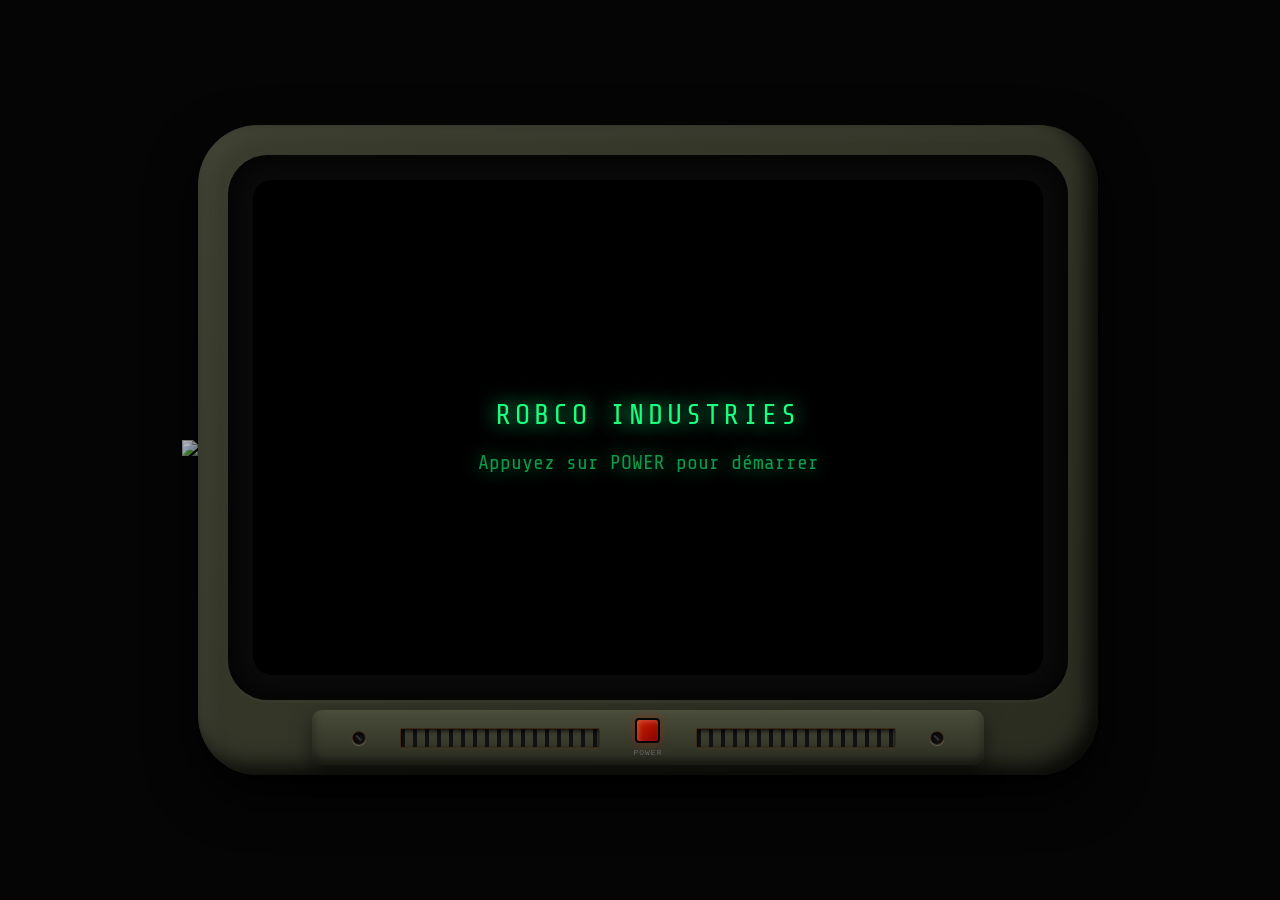
==== fallout.html @ 0a40dd3b "create new folder for split fallout.html" ====
<!DOCTYPE html>
<html lang="fr">

<head>
  <meta charset="UTF-8" />
  <meta name="viewport" content="width=device-width, initial-scale=1.0" />
  <title>ROBCO TERMLINK</title>
  <link href="https://fonts.googleapis.com/css2?family=Share+Tech+Mono&display=swap" rel="stylesheet" />
  <style>
    /* ── VARIABLES ── */
    :root {
      --fg: 26, 255, 128;
      --fg-rgb: rgb(26, 255, 128);
      --fg-rgba: rgba(26, 255, 128, 0.25);
      --casing: #2a2c20;
      --casing-shadow: #14150f;
      --screen-glow: rgba(26, 255, 128, 0.15);
    }

    * {
      box-sizing: border-box;
      margin: 0;
      padding: 0;
    }

    body {
      background: #050505;
      display: flex;
      justify-content: center;
      align-items: center;
      height: 100vh;
      overflow: hidden;
      font-family: 'Share Tech Mono', monospace;
    }

    /* ── ÉCRAN DE DÉMARRAGE ── */
    #start-screen {
      position: absolute;
      inset: 0;
      background: #000;
      display: flex;
      flex-direction: column;
      justify-content: center;
      align-items: center;
      z-index: 150;
      text-align: center;
    }

    .start-title {
      font-size: 28px;
      letter-spacing: 4px;
      color: rgb(26, 255, 128);
      text-shadow: 0 0 20px rgb(26, 255, 128);
    }

    .start-sub {
      margin-top: 20px;
      font-size: 20px;
      opacity: 0.6;
      color: rgb(26, 255, 128);
      text-shadow: 0 0 20px rgb(26, 255, 128);
    }

    /* ── BOÎTIER ── */
    .monitor-casing {
      background: linear-gradient(135deg, #3a3d2d, var(--casing));
      width: 900px;
      height: 650px;
      border-radius: 60px;
      box-shadow:
        inset -10px -10px 20px rgba(0, 0, 0, 0.8),
        inset 10px 10px 20px rgba(255, 255, 255, 0.05),
        0 20px 50px rgba(0, 0, 0, 0.9);
      display: flex;
      flex-direction: column;
      align-items: center;
      padding: 30px 30px 10px;
      position: relative;
    }

    .screen-bezel {
      background: #0a0a0a;
      width: 100%;
      flex-grow: 1;
      border-radius: 40px;
      box-shadow: inset 0 0 30px #000, 0 3px 0 rgba(255, 255, 255, 0.02);
      padding: 25px;
      position: relative;
    }

    .crt-screen {
      background: #000;
      width: 100%;
      height: 100%;
      border-radius: 20px;
      position: relative;
      overflow: hidden;
      box-shadow: inset 0 0 60px rgba(0, 0, 0, 1), 0 0 20px var(--screen-glow);
    }

    .glare {
      position: absolute;
      top: -10%;
      right: -10%;
      width: 60%;
      height: 120%;
      background: radial-gradient(ellipse at center, rgba(200, 255, 200, 0.08) 0%, transparent 70%);
      transform: rotate(15deg);
      pointer-events: none;
      filter: blur(15px);
      z-index: 50;
    }

    .scanlines {
      position: absolute;
      top: 0;
      left: 0;
      width: 100%;
      height: 100%;
      background: repeating-linear-gradient(0deg,
          rgba(0, 0, 0, 0.15), rgba(0, 0, 0, 0.15) 2px,
          transparent 2px, transparent 4px);
      pointer-events: none;
      z-index: 10;
    }

    .vignette {
      position: absolute;
      top: 0;
      left: 0;
      width: 100%;
      height: 100%;
      background: radial-gradient(circle, transparent 40%, rgba(0, 0, 0, 0.8) 100%);
      pointer-events: none;
      z-index: 5;
    }

    /* Animation CRT scanline scroll */
    @keyframes crtScroll {
      0% {
        background-position: 0 0;
      }

      100% {
        background-position: 0 10000%;
      }
    }

    .bg-terminal {
      position: relative;
      box-shadow: inset 0 0 2rem;
      background-image: linear-gradient(0deg, #0000 10%, #fff1 90%, #0000 100%);
      animation: crtScroll 100s linear infinite;
      background-size: 100% 80%;
    }

    .bg-terminal::before {
      content: '';
      position: absolute;
      top: 0;
      left: 0;
      width: 100%;
      height: 100%;
      pointer-events: none;
      user-select: none;
      background: repeating-linear-gradient(0deg,
          rgba(0, 0, 0, 0.15), rgba(0, 0, 0, 0.15) 1px,
          transparent 1px, transparent 2px);
    }

    /* ── INNER UI ── */
    .terminal-inner-ui {
      font-family: 'Share Tech Mono', monospace;
      color: var(--fg-rgb);
      width: 100%;
      height: 100%;
      padding: 20px;
      text-shadow: 0 0 4px var(--fg-rgb), 0 0 10px rgba(26, 255, 128, 0.5);
      font-size: 14px;
      line-height: 1.3;
      letter-spacing: 1px;
      display: flex;
      flex-direction: column;
      gap: 6px;
      position: relative;
      z-index: 20;
    }

    /* ── HEADER ── */
    #header-title {
      font-size: 13px;
      letter-spacing: 2px;
      opacity: 0.9;
      border-bottom: 1px solid rgba(26, 255, 128, 0.3);
      padding-bottom: 6px;
      margin-bottom: 4px;
    }

    #hacker-line {
      font-size: 13px;
      min-height: 18px;
      color: rgba(26, 255, 128, 0.7);
    }

    .cursor {
      display: inline-block;
      width: 8px;
      height: 14px;
      background: var(--fg-rgb);
      animation: blink 1s step-end infinite;
      vertical-align: middle;
      margin-left: 2px;
      box-shadow: 0 0 6px var(--fg-rgb);
    }

    @keyframes blink {

      0%,
      100% {
        opacity: 1;
      }

      50% {
        opacity: 0;
      }
    }

    /* ── SCREEN CONTENT ── */
    #screen {
      flex: 1;
      overflow: hidden;
      position: relative;
    }

    /* ── FILE LIST (arborescence sobre) ── */
    #file-list {
      list-style: none;
      display: flex;
      flex-direction: column;
      gap: 0;
    }

    #file-list li {
      padding: 2px 4px;
      cursor: pointer;
      font-size: 14px;
      transition: background 0.05s, color 0.05s;
      white-space: pre;
      user-select: none;
      border-left: 2px solid transparent;
    }

    #file-list li:hover {
      background: rgba(26, 255, 128, 0.12);
      border-left-color: var(--fg-rgb);
    }

    #file-list li.selected {
      background: rgba(26, 255, 128, 0.2);
      border-left-color: var(--fg-rgb);
      box-shadow: 0 0 8px rgba(26, 255, 128, 0.15);
    }

    #file-list li.corrupted {
      color: rgba(26, 255, 128, 0.6);
      text-decoration: underline wavy rgba(26, 255, 128, 0.4);
    }

    #file-list li.back {
      opacity: 0.6;
      margin-top: 4px;
      border-top: 1px solid rgba(26, 255, 128, 0.15);
      padding-top: 6px;
    }

    /* ── BREADCRUMB ── */
    #breadcrumb {
      font-size: 11px;
      color: rgba(26, 255, 128, 0.5);
      letter-spacing: 1px;
      margin-bottom: 4px;
      min-height: 14px;
    }

    /* ── STATUS BAR ── */
    #statusbar {
      display: flex;
      justify-content: space-between;
      font-size: 11px;
      color: rgba(26, 255, 128, 0.7);
      padding: 4px 0 0;
      border-top: 1px solid rgba(26, 255, 128, 0.2);
      margin-top: 4px;
      flex-shrink: 0;
    }

    /* ── EDITOR ── */
    #editor-view {
      display: flex;
      flex-direction: column;
      height: 100%;
      gap: 6px;
    }

    #editor-filename {
      font-size: 12px;
      color: rgba(26, 255, 128, 0.8);
      letter-spacing: 1px;
    }

    #code-editor {
      flex: 1;
      background: rgba(26, 255, 128, 0.03);
      border: 1px solid rgba(26, 255, 128, 0.3);
      color: var(--fg-rgb);
      font-family: 'Share Tech Mono', monospace;
      font-size: 13px;
      padding: 10px;
      resize: none;
      outline: none;
      line-height: 1.5;
      letter-spacing: 0.5px;
      text-shadow: 0 0 4px rgba(26, 255, 128, 0.3);
    }

    #code-editor:focus {
      border-color: rgba(26, 255, 128, 0.6);
      box-shadow: 0 0 10px rgba(26, 255, 128, 0.1);
    }

    #editor-controls {
      display: flex;
      gap: 10px;
      align-items: center;
      flex-shrink: 0;
    }

    .term-btn {
      background: transparent;
      border: 1px solid rgba(26, 255, 128, 0.4);
      color: var(--fg-rgb);
      font-family: 'Share Tech Mono', monospace;
      font-size: 12px;
      padding: 4px 10px;
      cursor: pointer;
      text-shadow: 0 0 6px var(--fg-rgb);
      transition: all 0.1s;
      letter-spacing: 1px;
    }

    .term-btn:hover {
      background: rgba(26, 255, 128, 0.15);
      box-shadow: 0 0 10px rgba(26, 255, 128, 0.2);
    }

    .term-btn:disabled {
      opacity: 0.3;
      cursor: default;
    }

    #exec-status {
      font-size: 12px;
      margin-left: 6px;
    }

    #exec-status.ok {
      color: var(--fg-rgb);
      text-shadow: 0 0 8px var(--fg-rgb);
    }

    #exec-status.err {
      color: #ff4444;
      text-shadow: 0 0 8px #ff4444;
    }

    /* ── BOTTOM PANEL ── */
    .bottom-panel {
      width: 80%;
      height: 55px;
      background: linear-gradient(to bottom, #4a4d3a, #2a2c20);
      margin-top: 10px;
      border-radius: 10px;
      display: flex;
      justify-content: space-between;
      align-items: center;
      padding: 0 40px;
      box-shadow:
        inset 0 2px 5px rgba(255, 255, 255, 0.05),
        inset 0 -5px 10px rgba(0, 0, 0, 0.5),
        0 10px 20px rgba(0, 0, 0, 0.5);
      flex-shrink: 0;
    }

    .screw {
      width: 14px;
      height: 14px;
      background: #111;
      border-radius: 50%;
      border: 1px solid #3d2a15;
      box-shadow: inset 2px 2px 4px rgba(0, 0, 0, 0.8), 0 1px 1px rgba(255, 255, 255, 0.2);
      position: relative;
    }

    .screw::after {
      content: '';
      position: absolute;
      top: 50%;
      left: 20%;
      width: 60%;
      height: 2px;
      background: #333;
      transform: translateY(-50%) rotate(45deg);
    }

    .vents {
      width: 200px;
      height: 20px;
      background: repeating-linear-gradient(90deg, #111, #111 4px, transparent 4px, transparent 12px);
      border: 1px solid #3d2a15;
      box-shadow: inset 0 2px 4px rgba(0, 0, 0, 0.8);
      border-radius: 2px;
    }

    .power-button-container {
      display: flex;
      flex-direction: column;
      align-items: center;
      gap: 5px;
    }

    .power-button {
      width: 25px;
      height: 25px;
      background: linear-gradient(135deg, #cc2200, #880000);
      border-radius: 4px;
      border: 2px solid #080808;
      box-shadow: 0 0 10px rgba(200, 30, 0, 0.4), inset 2px 2px 5px rgba(255, 255, 255, 0.2);
      cursor: pointer;
      outline: none;
      transition: all 0.1s;
    }

    .power-button:active {
      transform: translateY(2px);
    }

    .power-text {
      font-size: 8px;
      color: #666;
      letter-spacing: 1px;
      text-transform: uppercase;
      font-family: 'Courier New', monospace;
    }

    /* ── ANIMATIONS DE FIN ── */
    @keyframes glitch {
      0% {
        transform: translate(0);
        filter: none;
      }

      10% {
        transform: translate(-3px, 1px);
        filter: hue-rotate(90deg);
      }

      20% {
        transform: translate(3px, -1px);
      }

      30% {
        transform: translate(-2px, 2px);
        filter: hue-rotate(180deg) brightness(2);
      }

      40% {
        transform: translate(2px, -2px);
      }

      50% {
        transform: translate(-4px, 0);
        filter: hue-rotate(270deg);
      }

      60% {
        transform: translate(4px, 0);
      }

      70% {
        transform: translate(0, 3px);
        filter: brightness(3);
      }

      80% {
        transform: translate(-2px, -3px);
      }

      90% {
        transform: translate(2px, 2px);
        filter: hue-rotate(180deg);
      }

      100% {
        transform: translate(0);
        filter: none;
      }
    }

    @keyframes fadeOut {
      to {
        opacity: 0;
      }
    }

    @keyframes fadeIn {
      from {
        opacity: 0;
      }

      to {
        opacity: 1;
      }
    }

    @keyframes deleteLine {
      0% {
        opacity: 1;
      }

      30% {
        background: rgba(255, 0, 0, 0.3);
      }

      100% {
        opacity: 0;
        text-decoration: line-through;
        color: #ff2200;
      }
    }

    @keyframes scanFlash {

      0%,
      100% {
        opacity: 0;
      }

      50% {
        opacity: 1;
      }
    }

    @keyframes rebootBlink {

      0%,
      100% {
        opacity: 1;
      }

      50% {
        opacity: 0;
      }
    }

    .deleting {
      animation: deleteLine 0.4s forwards;
    }

    .glitching {
      animation: glitch 0.15s infinite;
    }

    #overlay-msg {
      position: absolute;
      top: 0;
      left: 0;
      right: 0;
      bottom: 0;
      display: flex;
      flex-direction: column;
      justify-content: center;
      align-items: center;
      z-index: 100;
      background: rgba(0, 0, 0, 0.85);
      text-align: center;
      padding: 20px;
      animation: fadeIn 0.5s;
    }

    #overlay-msg .big-msg {
      font-size: 22px;
      letter-spacing: 3px;
      margin-bottom: 16px;
      text-shadow: 0 0 20px var(--fg-rgb), 0 0 40px var(--fg-rgb);
    }

    #overlay-msg .hacker-speech {
      font-size: 13px;
      color: rgba(26, 255, 128, 0.7);
      letter-spacing: 1px;
      line-height: 1.8;
      max-width: 500px;
    }

    .scan-line {
      position: absolute;
      left: 0;
      right: 0;
      height: 2px;
      background: rgba(26, 255, 128, 0.6);
      box-shadow: 0 0 10px var(--fg-rgb), 0 0 20px var(--fg-rgb);
      animation: scanFlash 0.08s infinite;
    }

    #reboot-screen {
      position: absolute;
      top: 0;
      left: 0;
      right: 0;
      bottom: 0;
      background: #000;
      z-index: 200;
      display: flex;
      flex-direction: column;
      justify-content: center;
      align-items: center;
      gap: 10px;
      animation: fadeIn 0.3s;
    }

    #reboot-screen .rb-line {
      font-size: 13px;
      color: rgba(26, 255, 128, 0.6);
      letter-spacing: 2px;
      animation: rebootBlink 0.8s infinite;
    }

    #reboot-screen .rb-title {
      font-size: 18px;
      letter-spacing: 4px;
      color: var(--fg-rgb);
      text-shadow: 0 0 20px var(--fg-rgb);
      animation: none;
    }
  </style>
</head>

<body>

  <div>
    <img src="background.jpg">
  </div>
  <div class="monitor-casing">
    <div class="screen-bezel">
      <div class="crt-screen bg-terminal">
        <div id="start-screen"> //start screen
          <div class="start-title">ROBCO INDUSTRIES</div>
          <div class="start-sub">Appuyez sur POWER pour démarrer</div>
        </div>
        <div class="glare"></div>
        <div class="scanlines"></div>
        <div class="vignette"></div>

        <div class="terminal-inner-ui">
          <div id="header-title">ROBCO INDUSTRIES (TM) TERMLINK PROTOCOL</div>
          <div id="hacker-line"><span class="cursor"></span></div>

          <div id="breadcrumb">/</div>

          <div id="screen"></div>

          <div id="statusbar">
            <span id="hover-name"></span>
            <span id="integrity-bar"></span>
          </div>
        </div>
      </div>
    </div>

    <div class="bottom-panel">
      <div class="screw"></div>
      <div class="vents"></div>
      <div class="power-button-container">
        <button class="power-button" id="power-btn" title="Redémarrer"></button>
        <div class="power-text">POWER</div>
      </div>
      <div class="vents"></div>
      <div class="screw"></div>
    </div>
  </div>

  <script>
    // ── AUDIO SYSTEM (INJECTÉ) ──────────────────────────────────────────
    const SP = './sounds/';
    let audioUnlocked = false;

    const keySounds = Array.from({ length: 10 }, (_, i) => new Audio(`${SP}k${i + 1}.ogg`));
    const sndEnter = new Audio(`${SP}kenter.ogg`);
    const sndBad = new Audio(`${SP}passbad.ogg`);
    const sndGood = new Audio(`${SP}passgood.ogg`);
    const sndPowerOn = new Audio(`${SP}poweron.ogg`);
    const sndPowerOff = new Audio(`${SP}poweroff.ogg`);

    const sndBackground = new Audio(`${SP}background_sound.mp3`);
    sndBackground.loop = true;
    sndBackground.volume = 0.8;

    const sndBug = new Audio(`${SP}bugEffect.mp3`);
    sndBug.volume = 0.2;
    sndBug.preload = 'auto';

    // --- NOUVEAU SON BUZZ ---
    const sndBuzz = new Audio(`${SP}buzzSound.mp3`);
    sndBuzz.preload = 'auto'; // Force la mise en cache pour un lancement immédiat
    sndBuzz.volume = 0.5; // Ajuste le volume si besoin

    function unlockAudio() {
      if (audioUnlocked) return;
      audioUnlocked = true;

      sndBackground.currentTime = 0;
      sndBackground.play().catch(() => { });
    }

    function playSound(a) { if (!audioUnlocked) return; a.cloneNode(true).play().catch(() => { }); }
    function playKey() { playSound(keySounds[Math.floor(Math.random() * keySounds.length)]); }
    function playNav() {
      if (!audioUnlocked) return;
      const s = keySounds[Math.floor(Math.random() * 3)].cloneNode(true);
      s.volume = 0.45; s.play().catch(() => { });
    }
    function playHover() {
      if (!audioUnlocked) return;
      const s = keySounds[0].cloneNode(true);
      s.volume = 0.2; s.play().catch(() => { });
    }

    // ── CONFIG ─────────────────────────────────────────────────────────────

    // EXPOSÉ POUR TA DÉMO : Ouvre la console de ton navigateur et tape :
    // GLITCH_CONFIG.triggerSwap = true;    (pour forcer l'échange de 2 fichiers au prochain clic)
    // GLITCH_CONFIG.triggerReverse = true; (pour forcer l'inversion du nom au prochain clic)
    window.GLITCH_CONFIG = {
      swapProb: 0.02,      // 2% de chance que ça arrive naturellement
      reverseProb: 0.02,   // 2% de chance que ça arrive naturellement
      triggerSwap: false,
      triggerReverse: false
    };

    const CLEAN_REPLIES = [
      "Non, pas là...",
      "Rien ici.",
      "Fichier propre.",
      "Fausse piste.",
      "Trop évident.",
      "Nan. Cherche encore.",
      "Haha. Non.",
      "Propre. Trop propre.",
      "Niet. Continue.",
      "Noms bizarres uniquement.",
      "Perte de temps.",
      "Je te regarde...",
      "Vide.",
      "Erreur 404 talent.",
      "Essaye encore, débutant.",
      "Même pas drôle.",
      "Rien d'utile.",
      "Passe ton tour.",
      "Mauvaise pioche.",
      "0 octet d'intérêt.",
      "Circulez.",
      "Pas ce soir.",
      "T'es loin du but.",
      "C'est tout ?",
      "Fichier système sain.",
      "Rien à voir.",
      "Perdu ?",
      "Refroidissement...",
      "Toujours rien.",
      "Essaye l'autre.",
      "Coup pour rien.",
      "Pas de chance."
    ];

    const DIR_REPLIES = [
      "Intéressant... regarde là.",
      "Peut-être ici.",
      "Continue de chercher.",
      "Ce dossier... fouille-le.",
      "Chaud, chaud... Froid.",
      "Ouvre. Pour voir.",
      "C'est profond, non ?",
      "Tu t'enfonces.",
      "La suite est là.",
      "Regarde derrière toi.",
      "Vide. Ou pas.",
      "Curieux, n'est-ce pas ?",
      "Encore un étage.",
      "Tu brûles.",
      "Fouille encore.",
      "Rien... pour l'instant.",
      "C'est un labyrinthe.",
      "Perdu dans les dossiers ?",
      "Regarde plus bas.",
      "C'est par ici.",
      "Tu touches au but.",
      "C'est sombre là-dedans.",
      "Mauvais chemin.",
      "Fais demi-tour.",
      "Tout au fond.",
      "Cache-cache.",
      "Tu as peur ?",
      "Rien de spécial.",
      "Cherche le détail.",
      "Encore un effort.",
      "C'est verrouillé ?",
      "Pas par là."
    ];

    const CORRUPTED_FILES = {
      "boucleprob.dhd": {
        name: "boucleprob.dhd",
        code: `// Corrigez la condition d'arrêt\n\nfunction compter(n) {\n  let i = 0;\n  while (i = n) {   // <- bug ici\n    console.log(i);\n    i++;\n  }\n}`,
        reply: "La condition est cassée. Tu vois le bug ?",
        solution: "Boucle corrigée. Buffer libéré.",
        validate: c => c.includes("i < n") || c.includes("i<n"),
      },
      "c0r3dump.xvz": {
        name: "c0r3dump.xvz",
        code: `// Ajoutez le cas de base manquant\n\nfunction factorielle(n) {\n  // cas de base manquant !\n  return n * factorielle(n - 1);\n}`,
        reply: "Stack overflow garanti. Cas de base manquant.",
        solution: "Récursion stabilisée. Stack overflow évité.",
        validate: c => /n\s*[=<]=?\s*[01]/.test(c) && c.includes("return"),
      },
      "net_ghost.!!x": {
        name: "net_ghost.!!x",
        code: `// Corrigez la déclaration de variable\n\nfunction saluer(nom) {\n  message = "Accès autorisé, " + nom;\n  return message;\n}`,
        reply: "Variable globale non déclarée. Fuite mémoire.",
        solution: "Variable déclarée. Fuite colmatée.",
        validate: c => /\b(let|const|var)\s+message/.test(c),
      },
      "sys_krnl.0x9f": {
        name: "sys_krnl.0x9f",
        code: `// Protégez contre la division par zéro\n\nfunction diviser(a, b) {\n  return a / b;\n}`,
        reply: "Division par zéro possible. Protège ça.",
        solution: "Division sécurisée. Noyau stabilisé.",
        validate: c => /b\s*[!=]=+\s*0/.test(c) && c.includes("return"),
      },
    };

    const FILE_SYSTEM = [
      {
        type: "dir", name: "bin", children: [
          { type: "file", name: "ls" },
          { type: "file", name: "chmod" },
          { type: "file", name: "c0r3dump.xvz", corrupted: true, fileId: "c0r3dump.xvz" },
        ]
      },
      {
        type: "dir", name: "etc", children: [
          { type: "file", name: "hosts" },
          { type: "file", name: "passwd" },
          { type: "file", name: "net_ghost.!!x", corrupted: true, fileId: "net_ghost.!!x" },
          {
            type: "dir", name: "network", children: [
              { type: "file", name: "interfaces" },
              { type: "file", name: "resolv.conf" },
            ]
          },
        ]
      },
      {
        type: "dir", name: "lib", children: [
          { type: "file", name: "libc.so" },
          { type: "file", name: "libm.so" },
          { type: "file", name: "sys_krnl.0x9f", corrupted: true, fileId: "sys_krnl.0x9f" },
        ]
      },
      {
        type: "dir", name: "home", children: [
          {
            type: "dir", name: "operator", children: [
              { type: "file", name: ".bashrc" },
              { type: "file", name: "boucleprob.dhd", corrupted: true, fileId: "boucleprob.dhd" },
            ]
          },
        ]
      },
      {
        type: "dir", name: "tmp", children: [
          { type: "file", name: "session.lock" },
          { type: "file", name: "cache" },
        ]
      },
    ];

    // ── DOM ─────────────────────────────────────────────────────────────
    const hackerLine = document.getElementById("hacker-line");
    const screenEl = document.getElementById("screen");
    const hoverName = document.getElementById("hover-name");
    const integrityEl = document.getElementById("integrity-bar");
    const breadcrumb = document.getElementById("breadcrumb");
    const crtScreen = document.querySelector(".crt-screen");

    // ── STATE ───────────────────────────────────────────────────────────
    let navStack = [];
    let curNodes = FILE_SYSTEM;
    let integrity = 90; // Modifié : démarre à 90%
    let selectedIdx = 0;
    let gameOver = false;
    let _typTimer = null;
    let sessionID = 0; // Ajouté : identifiant de session pour tuer les setTimeouts

    // ── TYPING ──────────────────────────────────────────────────────────
    const TYPING_SPEED = 50;

    function typeText(text) {
      if (_typTimer) clearTimeout(_typTimer);
      hackerLine.innerHTML = "";
      let i = 0;
      const cursor = document.createElement("span");
      cursor.className = "cursor";
      (function tick() {
        hackerLine.textContent = text.slice(0, i);
        hackerLine.appendChild(cursor);
        if (i++ < text.length) _typTimer = setTimeout(tick, TYPING_SPEED);
      })();
    }

    // ── INTEGRITY ───────────────────────────────────────────────────────
    function renderIntegrity() {
      const BARS = 10;
      const on = Math.round((integrity / 100) * BARS);
      integrityEl.textContent = `INTÉGRITÉ [${"█".repeat(on)}${"░".repeat(BARS - on)}] ${integrity}%`;
    }

    function changeIntegrity(delta) {
      integrity = Math.max(0, Math.min(100, integrity + delta));
      renderIntegrity();
      if (integrity <= 0) triggerGameOver();
      if (integrity >= 100 && checkAllFixed()) triggerWin();
    }

    function checkAllFixed() {
      const total = Object.keys(CORRUPTED_FILES).length;
      return fixedCount() >= total;
    }

    function fixedCount() {
      return Object.values(fixedFiles).filter(Boolean).length;
    }

    const fixedFiles = {};

    // ── BREADCRUMB ──────────────────────────────────────────────────────
    function buildPath() {
      if (navStack.length === 0) return "/";
      return "/" + navStack.map(s => s.dirName || "?").join("/") + "/";
    }

    //GLITCH
    function glitch() {
      const div = document.createElement("div");
      div.style.position = "fixed";
      div.style.top = 0;
      div.style.left = 0;
      div.style.width = "100%";
      div.style.height = "100%";
      div.style.pointerEvents = "none";
      div.style.zIndex = 9999;
      div.style.backdropFilter = "contrast(200%) saturate(300%) hue-rotate(90deg)";
      document.body.appendChild(div);

      const interval = setInterval(() => {
        document.body.style.transform =
          `translate(${Math.random() * 20 - 10}px, ${Math.random() * 20 - 10}px) skew(${Math.random() * 10 - 5}deg)`;

        document.body.style.filter =
          `hue-rotate(${Math.random() * 360}deg) contrast(${100 + Math.random() * 200}%)`;
      }, 50);

      setTimeout(() => {
        clearInterval(interval);
        document.body.style.transform = "";
        document.body.style.filter = "";
        div.remove();
      }, 1200);
    }

    // ── RENDER LIST ─────────────────────────────────────────────────────
    function renderList() {
      screenEl.innerHTML = "";
      selectedIdx = Math.min(selectedIdx, curNodes.length - 1 + (navStack.length > 0 ? 1 : 0));

      breadcrumb.textContent = buildPath();
      const ul = document.createElement("ul");
      ul.id = "file-list";

      curNodes.forEach((node, i) => {
        const li = document.createElement("li");
        const prefix = "> ";
        const suffix = node.type === "dir" ? node.name + "/" : node.name;
        li.textContent = prefix + suffix;
        if (node.corrupted && !fixedFiles[node.fileId]) li.classList.add("corrupted");
        if (i === selectedIdx) li.classList.add("selected");

        li.addEventListener("mouseenter", () => {
          hoverName.textContent = node.type === "dir" ? node.name + "/" : node.name;
          selectedIdx = i;
          refreshSelected();
          playHover(); // AUDIO
        });
        li.addEventListener("mouseleave", () => { hoverName.textContent = ""; });
        li.addEventListener("click", () => {
          unlockAudio(); // AUDIO
          activateNode(node, i)
        });
        ul.appendChild(li);
      });

      if (navStack.length > 0) {
        const backIdx = curNodes.length;
        const back = document.createElement("li");
        back.textContent = "> ../";
        back.className = "back";
        if (selectedIdx === backIdx) back.classList.add("selected");
        back.addEventListener("mouseenter", () => {
          hoverName.textContent = "[ retour ]";
          selectedIdx = backIdx;
          refreshSelected();
          playHover(); // AUDIO
        });
        back.addEventListener("mouseleave", () => { hoverName.textContent = ""; });
        back.addEventListener("click", () => {
          unlockAudio(); // AUDIO
          goBack();
        });
        ul.appendChild(back);
      }

      screenEl.appendChild(ul);
    }

    function refreshSelected() {
      const items = screenEl.querySelectorAll("#file-list li");
      items.forEach((li, i) => {
        li.classList.toggle("selected", i === selectedIdx);
      });
    }

    function activateNode(node, idx) {
      if (gameOver) return;

      // GLITCH 1 : Inversion du nom du fichier
      if (window.GLITCH_CONFIG.triggerReverse || Math.random() < window.GLITCH_CONFIG.reverseProb) {
        window.GLITCH_CONFIG.triggerReverse = false;
        node.name = node.name.split('').reverse().join('');
        renderList();
        playSound(sndBug); // <--- NOUVEAU SON ICI
        typeText("ERREUR: Index de fichier corrompu...");
        return;
      }

      // GLITCH 2 : Échange de position avec un autre fichier
      if (window.GLITCH_CONFIG.triggerSwap || Math.random() < window.GLITCH_CONFIG.swapProb) {
        window.GLITCH_CONFIG.triggerSwap = false;
        if (curNodes.length > 1) {
          let swapIdx = idx;
          while (swapIdx === idx) swapIdx = Math.floor(Math.random() * curNodes.length);

          let temp = curNodes[idx];
          curNodes[idx] = curNodes[swapIdx];
          curNodes[swapIdx] = temp;

          renderList();
          playSound(sndBug); // <--- NOUVEAU SON ICI
          typeText("ERREUR: Décalage du secteur mémoire...");
          return;
        }
      }

      if (node.type === "dir") {
        playSound(sndEnter);
        navStack.push({ nodes: curNodes, dirName: node.name });
        curNodes = node.children;
        selectedIdx = 0;
        renderList();
        typeText(pick(DIR_REPLIES));
      } else if (node.corrupted && !fixedFiles[node.fileId]) {
        // --- SON BUZZ IMMÉDIAT ICI ---
        sndBuzz.currentTime = 0;
        sndBuzz.play().catch(() => { });

        openEditor(node.fileId);
      } else {
        playSound(sndBad);
        typeText(pick(CLEAN_REPLIES));
      }
    }

    function goBack() {
      if (navStack.length === 0) return;
      playSound(sndEnter); // AUDIO
      const prev = navStack.pop();
      curNodes = prev.nodes;
      selectedIdx = 0;
      renderList();
      typeText("...");
    }

    // ── KEYBOARD NAV ────────────────────────────────────────────────────
    document.addEventListener("keydown", e => {
      unlockAudio(); // AUDIO

      if (gameOver) return;
      if (!screenEl.querySelector("#file-list")) return;

      const total = curNodes.length + (navStack.length > 0 ? 1 : 0);

      if (e.key === "ArrowDown") {
        e.preventDefault();
        selectedIdx = (selectedIdx + 1) % total;
        refreshSelected();
        scrollSelectedIntoView();
        updateHoverFromSelected();
        playNav(); // AUDIO
      } else if (e.key === "ArrowUp") {
        e.preventDefault();
        selectedIdx = (selectedIdx - 1 + total) % total;
        refreshSelected();
        scrollSelectedIntoView();
        updateHoverFromSelected();
        playNav(); // AUDIO
      } else if (e.key === "Enter" || e.key === "ArrowRight") {
        e.preventDefault();
        if (selectedIdx < curNodes.length) {
          activateNode(curNodes[selectedIdx], selectedIdx);
        } else if (navStack.length > 0) {
          goBack();
        }
      } else if (e.key === "ArrowLeft" || e.key === "Backspace") {
        e.preventDefault();
        goBack();
      }
    });

    function scrollSelectedIntoView() {
      const items = screenEl.querySelectorAll("#file-list li");
      if (items[selectedIdx]) items[selectedIdx].scrollIntoView({ block: "nearest" });
    }

    function updateHoverFromSelected() {
      if (selectedIdx < curNodes.length) {
        const node = curNodes[selectedIdx];
        hoverName.textContent = node.type === "dir" ? node.name + "/" : node.name;
      } else {
        hoverName.textContent = "[ retour ]";
      }
    }

    // ── EDITOR ──────────────────────────────────────────────────────────
    function openEditor(fileId) {
      glitch();
      const file = CORRUPTED_FILES[fileId];
      if (!file) return;
      typeText(file.reply);
      screenEl.innerHTML = "";
      breadcrumb.textContent = buildPath() + file.name;

      const view = document.createElement("div");
      view.id = "editor-view";
      const fname = document.createElement("div");
      fname.id = "editor-filename";
      fname.textContent = `⚠ ${file.name} — CORRECTION REQUISE`;

      const ta = document.createElement("textarea");
      ta.id = "code-editor";
      ta.spellcheck = false;
      ta.value = file.code;
      ta.addEventListener("keydown", ev => {
        unlockAudio(); // AUDIO
        if (ev.key.length === 1 || ev.key === 'Backspace' || ev.key === 'Enter') {
          playKey(); // AUDIO
        }

        if (ev.key === "Tab") {
          ev.preventDefault();
          playKey(); // AUDIO
          const s = ta.selectionStart;
          ta.value = ta.value.slice(0, s) + "  " + ta.value.slice(ta.selectionEnd);
          ta.selectionStart = ta.selectionEnd = s + 2;
        }
      });

      const controls = document.createElement("div");
      controls.id = "editor-controls";

      const btnExec = mkBtn("[ EXÉCUTER ]");
      const btnReset = mkBtn("[ RESET ]");
      const btnBack = mkBtn("[ RETOUR ]");
      const status = document.createElement("span");
      status.id = "exec-status";

      btnExec.addEventListener("click", () => {
        unlockAudio();
        if (file.validate(ta.value)) {
          playSound(sndGood);
          status.textContent = "✓ VALIDÉ";
          status.className = "ok";
          ta.disabled = true;
          btnExec.disabled = true;
          typeText(file.solution);
          fixedFiles[fileId] = true;
          changeIntegrity(+25);
        } else {
          // --- SON BUG IMMÉDIAT ---
          sndBug.currentTime = 0; // Remet à zéro
          sndBug.play().catch(() => { }); // Joue instantanément sans cloner

          status.textContent = "✗ INVALIDE";
          status.className = "err";
          typeText("Mauvaise correction. Réessaie.");
          changeIntegrity(-15);
        }
      });

      btnReset.addEventListener("click", () => {
        unlockAudio(); // AUDIO
        playSound(sndEnter); // AUDIO
        ta.disabled = false;
        btnExec.disabled = false;
        ta.value = file.code;
        status.textContent = "";
        status.className = "";
      });

      btnBack.addEventListener("click", () => {
        unlockAudio(); // AUDIO
        playSound(sndEnter); // AUDIO
        breadcrumb.textContent = buildPath();
        renderList();
        typeText("...");
      });

      controls.append(btnExec, btnReset, btnBack, status);
      view.append(fname, ta, controls);
      screenEl.appendChild(view);
    }

    function mkBtn(label) {
      const b = document.createElement("button");
      b.className = "term-btn";
      b.textContent = label;
      b.addEventListener('mouseenter', playHover); // AUDIO
      return b;
    }

    // ── GAME OVER ───────────────────────────────────────────────────────
    function triggerGameOver() {
      gameOver = true;
      sndBackground.pause(); // <--- Coupe la musique pour l'ambiance dramatique
      playSound(sndBad);
      typeText("CORRUPTION TOTALE. AU REVOIR.");

      const currentSession = sessionID; // Fix pour stopper la séquence en cas de reset

      crtScreen.classList.add("glitching");

      const allItems = screenEl.querySelectorAll("li, div, textarea");
      let delay = 200;
      allItems.forEach(el => {
        setTimeout(() => {
          if (sessionID !== currentSession) return;
          el.classList.add("deleting");
        }, delay);
        delay += 120;
      });

      setTimeout(() => {
        if (sessionID !== currentSession) return;
        crtScreen.classList.remove("glitching");
        screenEl.innerHTML = "";
        breadcrumb.textContent = "";
        integrityEl.textContent = "INTÉGRITÉ [░░░░░░░░░░] 0%";

        const overlay = document.createElement("div");
        overlay.id = "overlay-msg";

        const bigMsg = document.createElement("div");
        bigMsg.className = "big-msg";
        bigMsg.textContent = "// SYSTÈME COMPROMIS //";

        const speech = document.createElement("div");
        speech.className = "hacker-speech";
        speech.innerHTML = `
      rm -rf /* en cours...<br><br>
      Tu étais trop lent.<br>
      Tous tes fichiers appartiennent à GHOST_CORE maintenant.<br><br>
      <span style="opacity:0.5">[ Appuie sur POWER pour recommencer ]</span>
    `;
        const scanLine = document.createElement("div");
        scanLine.className = "scan-line";
        scanLine.style.top = "50%";

        overlay.append(scanLine, bigMsg, speech);
        crtScreen.appendChild(overlay);
        hackerLine.textContent = "";
      }, delay + 300);
    }

    // ── WIN ─────────────────────────────────────────────────────────────
    function triggerWin() {
      gameOver = true;
      playSound(sndGood); // AUDIO
      typeText("NON... IMPOSSIBLE.");
      const currentSession = sessionID; // Fix session

      setTimeout(() => {
        if (sessionID !== currentSession) return;
        screenEl.innerHTML = "";
        breadcrumb.textContent = "/";

        const overlay = document.createElement("div");
        overlay.id = "overlay-msg";

        const bigMsg = document.createElement("div");
        bigMsg.className = "big-msg";
        bigMsg.textContent = "// VÉRIFICATION FINALE //";

        const checks = document.createElement("div");
        checks.className = "hacker-speech";
        checks.style.textAlign = "left";
        const files = Object.keys(CORRUPTED_FILES);
        overlay.append(bigMsg, checks);
        crtScreen.appendChild(overlay);

        let i = 0;
        function nextCheck() {
          if (sessionID !== currentSession) return;
          if (i < files.length) {
            const line = document.createElement("div");
            line.textContent = `> vérification ${files[i]}...`;
            checks.appendChild(line);
            setTimeout(() => {
              if (sessionID !== currentSession) return;
              line.textContent = `> ${files[i]} .............. [OK]`;
              line.style.color = "var(--fg-rgb)";
              i++;
              setTimeout(nextCheck, 400);
            }, 500);
          } else {
            glitch();
            setTimeout(() => {
              if (sessionID !== currentSession) return;
              bigMsg.textContent = "// SYSTÈME RESTAURÉ //";
              const hackerSpeech = document.createElement("div");
              hackerSpeech.className = "hacker-speech";
              hackerSpeech.style.marginTop = "16px";
              hackerSpeech.innerHTML = `
            Bien joué... cette fois.<br>
            Tu as réparé tout ce que j'ai cassé.<br>
            Mais je reviendrai.<br><br>
            <span style="opacity:0.5">GHOST_CORE — connexion interrompue</span>
          `;
              overlay.appendChild(hackerSpeech);
              hackerLine.textContent = "";

              // Reboot forcé à la fin de la victoire
              setTimeout(() => {
                if (sessionID !== currentSession) return;
                triggerReboot();
              }, 3000);
            }, 600);
          }
        }
        nextCheck();
      }, 800);
    }

    // ── REBOOT ──────────────────────────────────────────────────────────
    function triggerReboot() {
      if (document.getElementById("reboot-screen")) return;
      sessionID++;
      const currentSession = sessionID;

      sndBackground.pause();

      const ol = document.getElementById("overlay-msg");
      if (ol) ol.remove();

      const rb = document.createElement("div");
      rb.id = "reboot-screen";
      const title = document.createElement("div");
      title.className = "rb-title";
      title.textContent = "ROBCO INDUSTRIES";

      const line1 = document.createElement("div");
      line1.className = "rb-line";
      line1.textContent = "REBOOTING TERMLINK...";

      const line2 = document.createElement("div");
      line2.className = "rb-line";
      line2.style.animationDelay = "0.4s";
      line2.textContent = "CLEARING MEMORY BANKS...";

      const line3 = document.createElement("div");
      line3.className = "rb-line";
      line3.style.animationDelay = "0.8s";
      line3.textContent = "REINITIALIZING...";

      rb.append(title, line1, line2, line3);
      crtScreen.appendChild(rb);

      setTimeout(() => {
        if (sessionID !== currentSession) return;
        rb.remove();
        resetGame();
      }, 2500);
    }

    // ── RESET ───────────────────────────────────────────────────────────
    function resetGame() {
      sessionID++;
      playSound(sndPowerOn);

      // <--- Relance la musique au démarrage
      if (audioUnlocked) sndBackground.play().catch(() => { });

      // Nettoyage de l'UI
      crtScreen.classList.remove("glitching");
      const ol = document.getElementById("overlay-msg");
      if (ol) ol.remove();
      const deletingItems = screenEl.querySelectorAll(".deleting");
      deletingItems.forEach(el => el.classList.remove("deleting"));

      navStack = [];
      curNodes = FILE_SYSTEM;
      integrity = 80; // L'intégrité repart de 80%
      selectedIdx = 0;
      gameOver = false;
      for (const k in fixedFiles) delete fixedFiles[k];

      renderIntegrity();
      renderList();
      typeText("ROBCO TERMLINK — CONNEXION ÉTABLIE");
    }

    // ── POWER BUTTON ────────────────────────────────────────────────────
    let started = false;
    function init() {
      document.getElementById("start-screen").remove();
      resetGame();
    }
    document.getElementById("power-btn").addEventListener("click", () => {
      unlockAudio();

      if (!started) {
        started = true;

        document.getElementById("start-screen").remove();

        playSound(sndPowerOn);

        resetGame(); // démarre le jeu
        return;
      }

      playSound(sndPowerOff);
      triggerReboot();
    });

    // ── UTILS ───────────────────────────────────────────────────────────
    function pick(arr) {
      return arr[Math.floor(Math.random() * arr.length)];
    }

    // ── INIT ────────────────────────────────────────────────────────────
    renderIntegrity();
    renderList();
    typeText("ROBCO TERMLINK — CONNEXION ÉTABLIE");
  </script>
</body>

</html>
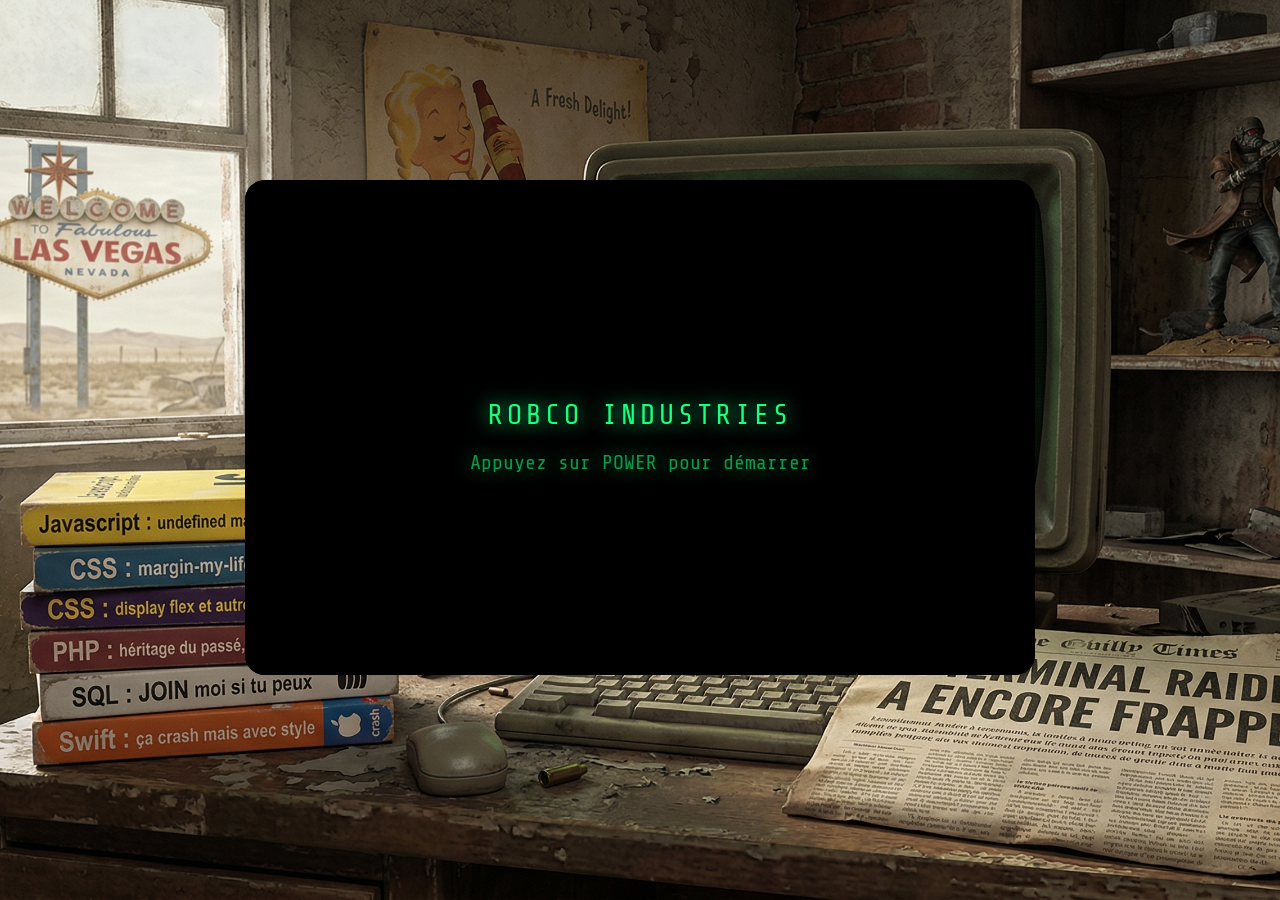
==== commit df78f913: "add img" ====
--- a/fallout.html
+++ b/fallout.html
@@ -642,13 +642,23 @@
       text-shadow: 0 0 20px var(--fg-rgb);
       animation: none;
     }
+
+    img {
+      position: absolute;
+      top: 0;
+      left: 0;
+      width: 100%;
+      height: 100%;
+      object-fit: cover;
+      z-index: 1;
+    }
   </style>
 </head>
 
 <body>
 
   <div>
-    <img src="background.jpg">
+    <img src="./images/background.png">
   </div>
   <div class="monitor-casing">
     <div class="screen-bezel">
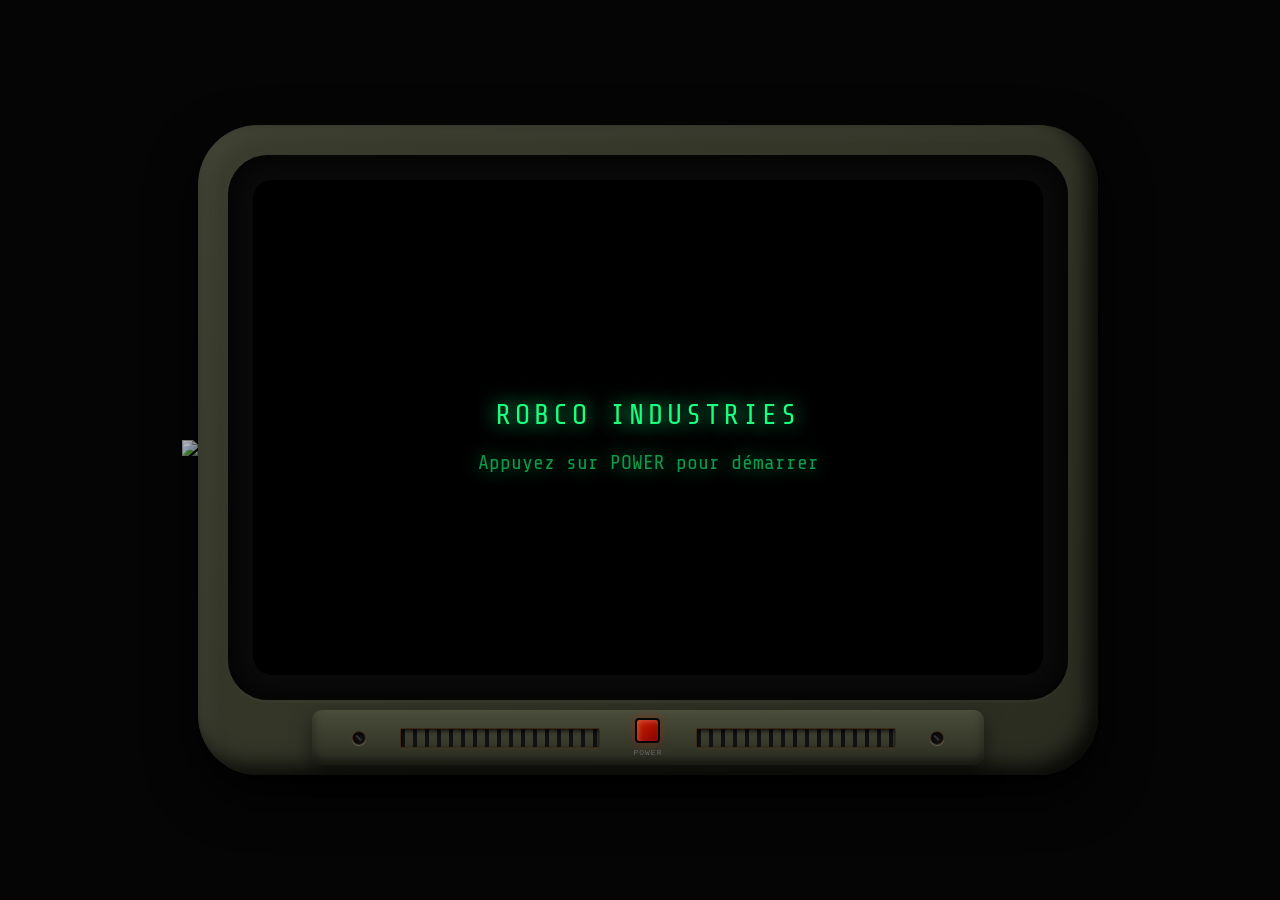
==== commit a0dcff0e: "Merge branch 'main' of https://github.com/simon-langman-henallux/hack_project into Fayzer" ====
--- a/fallout.html
+++ b/fallout.html
@@ -642,23 +642,13 @@
       text-shadow: 0 0 20px var(--fg-rgb);
       animation: none;
     }
-
-    img {
-      position: absolute;
-      top: 0;
-      left: 0;
-      width: 100%;
-      height: 100%;
-      object-fit: cover;
-      z-index: 1;
-    }
   </style>
 </head>
 
 <body>
 
   <div>
-    <img src="./images/background.png">
+    <img src="background.jpg">
   </div>
   <div class="monitor-casing">
     <div class="screen-bezel">
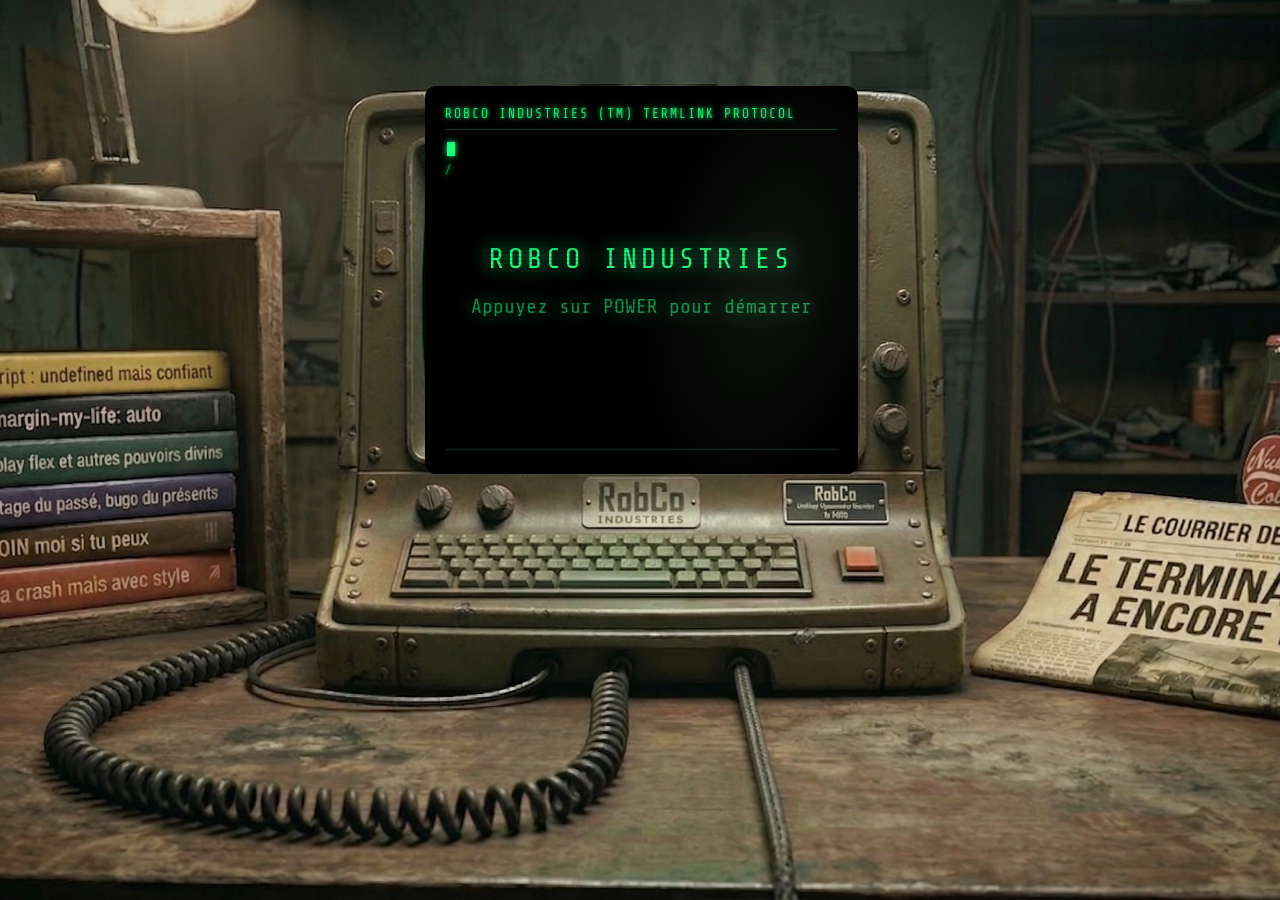
==== commit 3e8fa07c: "central screen with ai pictures + button, stable version but not yet finished" ====
--- a/fallout.html
+++ b/fallout.html
@@ -24,13 +24,26 @@
     }
 
     body {
-      background: #050505;
-      display: flex;
-      justify-content: center;
-      align-items: center;
+      margin: 0;
       height: 100vh;
       overflow: hidden;
       font-family: 'Share Tech Mono', monospace;
+    }
+
+    #scene {
+      position: relative;
+      width: 100vw;
+      height: 100vh;
+    }
+
+    #bg-img {
+      position: absolute;
+      top: 0;
+      left: 0;
+      width: 100%;
+      height: 100%;
+      object-fit: cover;
+      z-index: 0;
     }
 
     /* ── ÉCRAN DE DÉMARRAGE ── */
@@ -38,11 +51,11 @@
       position: absolute;
       inset: 0;
       background: #000;
+      z-index: 10;
       display: flex;
       flex-direction: column;
       justify-content: center;
       align-items: center;
-      z-index: 150;
       text-align: center;
     }
 
@@ -61,7 +74,7 @@
       text-shadow: 0 0 20px rgb(26, 255, 128);
     }
 
-    /* ── BOÎTIER ── */
+    /* ── BOÎTIER ──
     .monitor-casing {
       background: linear-gradient(135deg, #3a3d2d, var(--casing));
       width: 900px;
@@ -88,14 +101,68 @@
       position: relative;
     }
 
+        .vents {
+      width: 200px;
+      height: 20px;
+      background: repeating-linear-gradient(90deg, #111, #111 4px, transparent 4px, transparent 12px);
+      border: 1px solid #3d2a15;
+      box-shadow: inset 0 2px 4px rgba(0, 0, 0, 0.8);
+      border-radius: 2px;
+    }
+
+        .power-text {
+      font-size: 8px;
+      color: #666;
+      letter-spacing: 1px;
+      text-transform: uppercase;
+      font-family: 'Courier New', monospace;
+    }
+
+    .power-button-container {
+      display: flex;
+      flex-direction: column;
+      align-items: center;
+      gap: 5px;
+    }
+
+        .bottom-panel {
+      width: 80%;
+      height: 55px;
+      background: linear-gradient(to bottom, #4a4d3a, #2a2c20);
+      margin-top: 10px;
+      border-radius: 10px;
+      display: flex;
+      justify-content: space-between;
+      align-items: center;
+      padding: 0 40px;
+      box-shadow:
+        inset 0 2px 5px rgba(255, 255, 255, 0.05),
+        inset 0 -5px 10px rgba(0, 0, 0, 0.5),
+        0 10px 20px rgba(0, 0, 0, 0.5);
+      flex-shrink: 0;
+    }
+
+        .screw {
+      width: 14px;
+      height: 14px;
+      background: #111;
+      border-radius: 50%;
+      border: 1px solid #3d2a15;
+      box-shadow: inset 2px 2px 4px rgba(0, 0, 0, 0.8), 0 1px 1px rgba(255, 255, 255, 0.2);
+      position: relative;
+    }
+
+*/
     .crt-screen {
       background: #000;
-      width: 100%;
-      height: 100%;
-      border-radius: 20px;
-      position: relative;
+      position: absolute;
+      left: 33.2%;
+      top: 9.6%;
+      width: 33.8%;
+      height: 43.1%;
+      border-radius: 12px;
+      z-index: 100;
       overflow: hidden;
-      box-shadow: inset 0 0 60px rgba(0, 0, 0, 1), 0 0 20px var(--screen-glow);
     }
 
     .glare {
@@ -170,6 +237,7 @@
 
     /* ── INNER UI ── */
     .terminal-inner-ui {
+      display: none;
       font-family: 'Share Tech Mono', monospace;
       color: var(--fg-rgb);
       width: 100%;
@@ -373,34 +441,6 @@
       text-shadow: 0 0 8px #ff4444;
     }
 
-    /* ── BOTTOM PANEL ── */
-    .bottom-panel {
-      width: 80%;
-      height: 55px;
-      background: linear-gradient(to bottom, #4a4d3a, #2a2c20);
-      margin-top: 10px;
-      border-radius: 10px;
-      display: flex;
-      justify-content: space-between;
-      align-items: center;
-      padding: 0 40px;
-      box-shadow:
-        inset 0 2px 5px rgba(255, 255, 255, 0.05),
-        inset 0 -5px 10px rgba(0, 0, 0, 0.5),
-        0 10px 20px rgba(0, 0, 0, 0.5);
-      flex-shrink: 0;
-    }
-
-    .screw {
-      width: 14px;
-      height: 14px;
-      background: #111;
-      border-radius: 50%;
-      border: 1px solid #3d2a15;
-      box-shadow: inset 2px 2px 4px rgba(0, 0, 0, 0.8), 0 1px 1px rgba(255, 255, 255, 0.2);
-      position: relative;
-    }
-
     .screw::after {
       content: '';
       position: absolute;
@@ -410,22 +450,6 @@
       height: 2px;
       background: #333;
       transform: translateY(-50%) rotate(45deg);
-    }
-
-    .vents {
-      width: 200px;
-      height: 20px;
-      background: repeating-linear-gradient(90deg, #111, #111 4px, transparent 4px, transparent 12px);
-      border: 1px solid #3d2a15;
-      box-shadow: inset 0 2px 4px rgba(0, 0, 0, 0.8);
-      border-radius: 2px;
-    }
-
-    .power-button-container {
-      display: flex;
-      flex-direction: column;
-      align-items: center;
-      gap: 5px;
     }
 
     .power-button {
@@ -444,14 +468,6 @@
       transform: translateY(2px);
     }
 
-    .power-text {
-      font-size: 8px;
-      color: #666;
-      letter-spacing: 1px;
-      text-transform: uppercase;
-      font-family: 'Courier New', monospace;
-    }
-
     /* ── ANIMATIONS DE FIN ── */
     @keyframes glitch {
       0% {
@@ -566,8 +582,13 @@
       animation: deleteLine 0.4s forwards;
     }
 
+    /* Modifie ou vérifie ta classe .glitching existante */
     .glitching {
-      animation: glitch 0.15s infinite;
+      animation: glitch 0.20s infinite;
+      /* Optionnel : ajoute un filtre pour simuler l'effet de ta fonction JS */
+      filter: contrast(200%) saturate(300%) hue-rotate(90deg);
+      pointer-events: none;
+      /* Empêche les clics accidentels pendant le glitch */
     }
 
     #overlay-msg {
@@ -646,47 +667,41 @@
 </head>
 
 <body>
-
-  <div>
-    <img src="background.jpg">
-  </div>
-  <div class="monitor-casing">
-    <div class="screen-bezel">
-      <div class="crt-screen bg-terminal">
-        <div id="start-screen"> //start screen
-          <div class="start-title">ROBCO INDUSTRIES</div>
-          <div class="start-sub">Appuyez sur POWER pour démarrer</div>
-        </div>
-        <div class="glare"></div>
-        <div class="scanlines"></div>
-        <div class="vignette"></div>
-
-        <div class="terminal-inner-ui">
-          <div id="header-title">ROBCO INDUSTRIES (TM) TERMLINK PROTOCOL</div>
-          <div id="hacker-line"><span class="cursor"></span></div>
-
-          <div id="breadcrumb">/</div>
-
-          <div id="screen"></div>
-
-          <div id="statusbar">
-            <span id="hover-name"></span>
-            <span id="integrity-bar"></span>
-          </div>
+  <div id="scene">
+    <img id="bg-img" src="./images/background.png">
+    <div class="crt-screen bg-terminal">
+      <div id="start-screen">
+        <div class="start-title">ROBCO INDUSTRIES</div>
+        <div class="start-sub">Appuyez sur POWER pour démarrer</div>
+      </div>
+      <div class="glare"></div>
+      <div class="scanlines"></div>
+      <div class="vignette"></div>
+      <div class="terminal-inner-ui">
+        <div id="header-title">ROBCO INDUSTRIES (TM) TERMLINK PROTOCOL</div>
+        <div id="hacker-line"><span class="cursor"></span></div>
+
+        <div id="breadcrumb">/</div>
+
+        <div id="screen"></div>
+
+        <div id="statusbar">
+          <span id="hover-name"></span>
+          <span id="integrity-bar"></span>
         </div>
       </div>
     </div>
-
-    <div class="bottom-panel">
-      <div class="screw"></div>
-      <div class="vents"></div>
-      <div class="power-button-container">
-        <button class="power-button" id="power-btn" title="Redémarrer"></button>
-        <div class="power-text">POWER</div>
-      </div>
-      <div class="vents"></div>
-      <div class="screw"></div>
-    </div>
+    <button id="power-btn" style="
+    position: absolute;
+    left: 62.5%;
+    top: 61.7%;
+    width: 2%;
+    height: 3.1%;
+    background: transparent;
+    border: none;
+    cursor: pointer;
+    z-index: 200;">
+    </button>
   </div>
 
   <script>
@@ -960,32 +975,17 @@
 
     //GLITCH
     function glitch() {
-      const div = document.createElement("div");
-      div.style.position = "fixed";
-      div.style.top = 0;
-      div.style.left = 0;
-      div.style.width = "100%";
-      div.style.height = "100%";
-      div.style.pointerEvents = "none";
-      div.style.zIndex = 9999;
-      div.style.backdropFilter = "contrast(200%) saturate(300%) hue-rotate(90deg)";
-      document.body.appendChild(div);
-
-      const interval = setInterval(() => {
-        document.body.style.transform =
-          `translate(${Math.random() * 20 - 10}px, ${Math.random() * 20 - 10}px) skew(${Math.random() * 10 - 5}deg)`;
-
-        document.body.style.filter =
-          `hue-rotate(${Math.random() * 360}deg) contrast(${100 + Math.random() * 200}%)`;
-      }, 50);
-
+      const terminal = document.querySelector(".crt-screen");
+      if (!terminal) return;
+
+      // On ajoute la classe CSS
+      terminal.classList.add("glitching");
+
+      // On la retire après 1.2s (la durée que tu avais choisie)
       setTimeout(() => {
-        clearInterval(interval);
-        document.body.style.transform = "";
-        document.body.style.filter = "";
-        div.remove();
+        terminal.classList.remove("glitching");
       }, 1200);
-    }
+    };
 
     // ── RENDER LIST ─────────────────────────────────────────────────────
     function renderList() {
@@ -1258,9 +1258,7 @@
     // ── GAME OVER ───────────────────────────────────────────────────────
     function triggerGameOver() {
       gameOver = true;
-      sndBackground.pause(); // <--- Coupe la musique pour l'ambiance dramatique
       playSound(sndBad);
-      typeText("CORRUPTION TOTALE. AU REVOIR.");
 
       const currentSession = sessionID; // Fix pour stopper la séquence en cas de reset
 
@@ -1305,7 +1303,7 @@
         overlay.append(scanLine, bigMsg, speech);
         crtScreen.appendChild(overlay);
         hackerLine.textContent = "";
-      }, delay + 300);
+      }, delay + 1500);
     }
 
     // ── WIN ─────────────────────────────────────────────────────────────
@@ -1447,24 +1445,27 @@
 
     // ── POWER BUTTON ────────────────────────────────────────────────────
     let started = false;
-    function init() {
-      document.getElementById("start-screen").remove();
-      resetGame();
-    }
+
     document.getElementById("power-btn").addEventListener("click", () => {
       unlockAudio();
 
       if (!started) {
         started = true;
 
-        document.getElementById("start-screen").remove();
-
+        // 1. Supprime l'écran noir de démarrage
+        const startScreen = document.getElementById("start-screen");
+        if (startScreen) startScreen.remove();
+
+        // 2. Affiche l'interface du terminal
+        document.querySelector(".terminal-inner-ui").style.display = "flex";
+
+        // 3. Lance la séquence de boot
         playSound(sndPowerOn);
-
-        resetGame(); // démarre le jeu
+        resetGame();
         return;
       }
 
+      // Si déjà démarré, le bouton Power sert de reboot
       playSound(sndPowerOff);
       triggerReboot();
     });
@@ -1475,9 +1476,9 @@
     }
 
     // ── INIT ────────────────────────────────────────────────────────────
-    renderIntegrity();
-    renderList();
-    typeText("ROBCO TERMLINK — CONNEXION ÉTABLIE");
+    //renderIntegrity();
+    //renderList();
+    //typeText("ROBCO TERMLINK — CONNEXION ÉTABLIE");
   </script>
 </body>
 
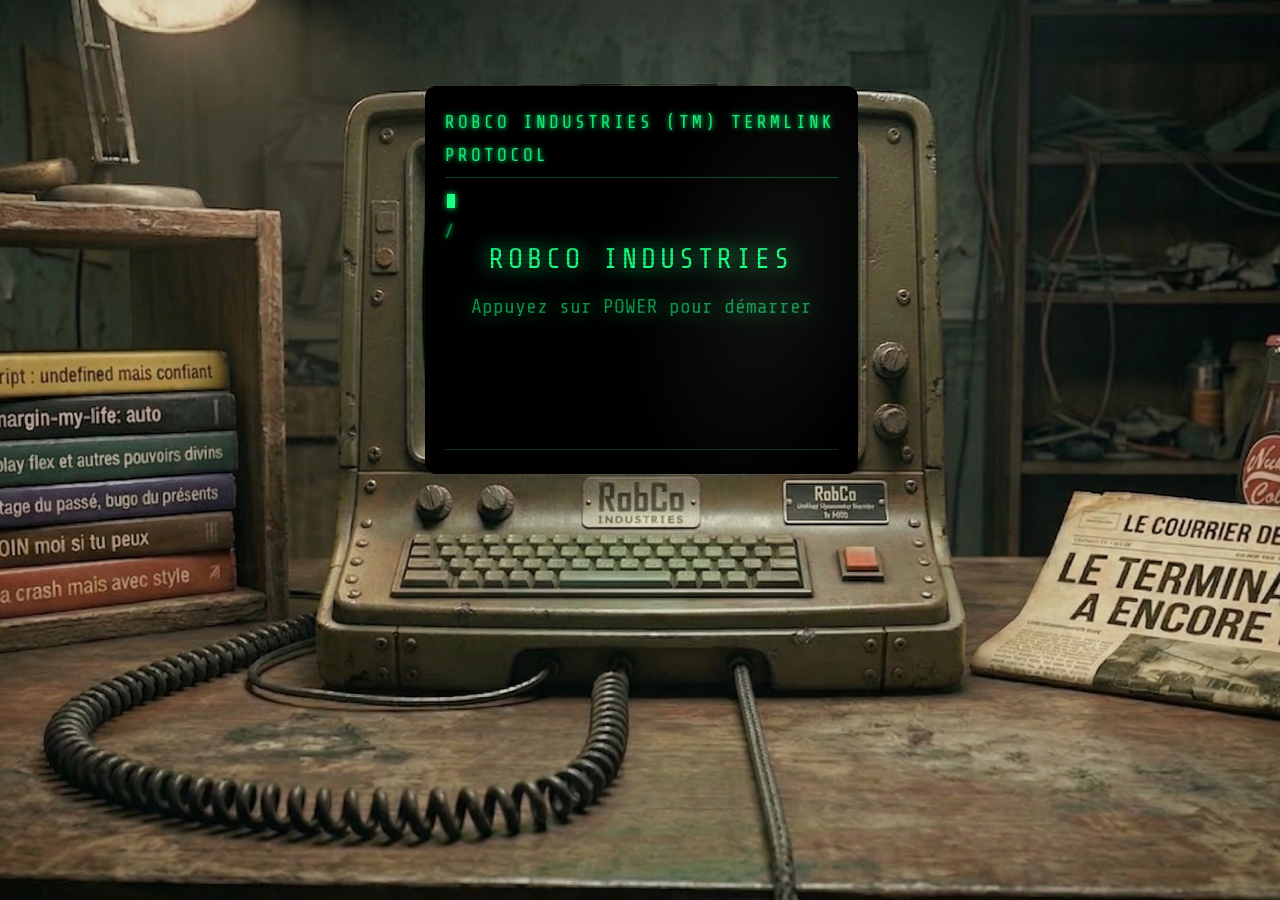
==== commit ae1b5180: "separate the fallout.html folder" ====
--- a/fallout.html
+++ b/fallout.html
@@ -6,664 +6,7 @@
   <meta name="viewport" content="width=device-width, initial-scale=1.0" />
   <title>ROBCO TERMLINK</title>
   <link href="https://fonts.googleapis.com/css2?family=Share+Tech+Mono&display=swap" rel="stylesheet" />
-  <style>
-    /* ── VARIABLES ── */
-    :root {
-      --fg: 26, 255, 128;
-      --fg-rgb: rgb(26, 255, 128);
-      --fg-rgba: rgba(26, 255, 128, 0.25);
-      --casing: #2a2c20;
-      --casing-shadow: #14150f;
-      --screen-glow: rgba(26, 255, 128, 0.15);
-    }
-
-    * {
-      box-sizing: border-box;
-      margin: 0;
-      padding: 0;
-    }
-
-    body {
-      margin: 0;
-      height: 100vh;
-      overflow: hidden;
-      font-family: 'Share Tech Mono', monospace;
-    }
-
-    #scene {
-      position: relative;
-      width: 100vw;
-      height: 100vh;
-    }
-
-    #bg-img {
-      position: absolute;
-      top: 0;
-      left: 0;
-      width: 100%;
-      height: 100%;
-      object-fit: cover;
-      z-index: 0;
-    }
-
-    /* ── ÉCRAN DE DÉMARRAGE ── */
-    #start-screen {
-      position: absolute;
-      inset: 0;
-      background: #000;
-      z-index: 10;
-      display: flex;
-      flex-direction: column;
-      justify-content: center;
-      align-items: center;
-      text-align: center;
-    }
-
-    .start-title {
-      font-size: 28px;
-      letter-spacing: 4px;
-      color: rgb(26, 255, 128);
-      text-shadow: 0 0 20px rgb(26, 255, 128);
-    }
-
-    .start-sub {
-      margin-top: 20px;
-      font-size: 20px;
-      opacity: 0.6;
-      color: rgb(26, 255, 128);
-      text-shadow: 0 0 20px rgb(26, 255, 128);
-    }
-
-    /* ── BOÎTIER ──
-    .monitor-casing {
-      background: linear-gradient(135deg, #3a3d2d, var(--casing));
-      width: 900px;
-      height: 650px;
-      border-radius: 60px;
-      box-shadow:
-        inset -10px -10px 20px rgba(0, 0, 0, 0.8),
-        inset 10px 10px 20px rgba(255, 255, 255, 0.05),
-        0 20px 50px rgba(0, 0, 0, 0.9);
-      display: flex;
-      flex-direction: column;
-      align-items: center;
-      padding: 30px 30px 10px;
-      position: relative;
-    }
-
-    .screen-bezel {
-      background: #0a0a0a;
-      width: 100%;
-      flex-grow: 1;
-      border-radius: 40px;
-      box-shadow: inset 0 0 30px #000, 0 3px 0 rgba(255, 255, 255, 0.02);
-      padding: 25px;
-      position: relative;
-    }
-
-        .vents {
-      width: 200px;
-      height: 20px;
-      background: repeating-linear-gradient(90deg, #111, #111 4px, transparent 4px, transparent 12px);
-      border: 1px solid #3d2a15;
-      box-shadow: inset 0 2px 4px rgba(0, 0, 0, 0.8);
-      border-radius: 2px;
-    }
-
-        .power-text {
-      font-size: 8px;
-      color: #666;
-      letter-spacing: 1px;
-      text-transform: uppercase;
-      font-family: 'Courier New', monospace;
-    }
-
-    .power-button-container {
-      display: flex;
-      flex-direction: column;
-      align-items: center;
-      gap: 5px;
-    }
-
-        .bottom-panel {
-      width: 80%;
-      height: 55px;
-      background: linear-gradient(to bottom, #4a4d3a, #2a2c20);
-      margin-top: 10px;
-      border-radius: 10px;
-      display: flex;
-      justify-content: space-between;
-      align-items: center;
-      padding: 0 40px;
-      box-shadow:
-        inset 0 2px 5px rgba(255, 255, 255, 0.05),
-        inset 0 -5px 10px rgba(0, 0, 0, 0.5),
-        0 10px 20px rgba(0, 0, 0, 0.5);
-      flex-shrink: 0;
-    }
-
-        .screw {
-      width: 14px;
-      height: 14px;
-      background: #111;
-      border-radius: 50%;
-      border: 1px solid #3d2a15;
-      box-shadow: inset 2px 2px 4px rgba(0, 0, 0, 0.8), 0 1px 1px rgba(255, 255, 255, 0.2);
-      position: relative;
-    }
-
-*/
-    .crt-screen {
-      background: #000;
-      position: absolute;
-      left: 33.2%;
-      top: 9.6%;
-      width: 33.8%;
-      height: 43.1%;
-      border-radius: 12px;
-      z-index: 100;
-      overflow: hidden;
-    }
-
-    .glare {
-      position: absolute;
-      top: -10%;
-      right: -10%;
-      width: 60%;
-      height: 120%;
-      background: radial-gradient(ellipse at center, rgba(200, 255, 200, 0.08) 0%, transparent 70%);
-      transform: rotate(15deg);
-      pointer-events: none;
-      filter: blur(15px);
-      z-index: 50;
-    }
-
-    .scanlines {
-      position: absolute;
-      top: 0;
-      left: 0;
-      width: 100%;
-      height: 100%;
-      background: repeating-linear-gradient(0deg,
-          rgba(0, 0, 0, 0.15), rgba(0, 0, 0, 0.15) 2px,
-          transparent 2px, transparent 4px);
-      pointer-events: none;
-      z-index: 10;
-    }
-
-    .vignette {
-      position: absolute;
-      top: 0;
-      left: 0;
-      width: 100%;
-      height: 100%;
-      background: radial-gradient(circle, transparent 40%, rgba(0, 0, 0, 0.8) 100%);
-      pointer-events: none;
-      z-index: 5;
-    }
-
-    /* Animation CRT scanline scroll */
-    @keyframes crtScroll {
-      0% {
-        background-position: 0 0;
-      }
-
-      100% {
-        background-position: 0 10000%;
-      }
-    }
-
-    .bg-terminal {
-      position: relative;
-      box-shadow: inset 0 0 2rem;
-      background-image: linear-gradient(0deg, #0000 10%, #fff1 90%, #0000 100%);
-      animation: crtScroll 100s linear infinite;
-      background-size: 100% 80%;
-    }
-
-    .bg-terminal::before {
-      content: '';
-      position: absolute;
-      top: 0;
-      left: 0;
-      width: 100%;
-      height: 100%;
-      pointer-events: none;
-      user-select: none;
-      background: repeating-linear-gradient(0deg,
-          rgba(0, 0, 0, 0.15), rgba(0, 0, 0, 0.15) 1px,
-          transparent 1px, transparent 2px);
-    }
-
-    /* ── INNER UI ── */
-    .terminal-inner-ui {
-      display: none;
-      font-family: 'Share Tech Mono', monospace;
-      color: var(--fg-rgb);
-      width: 100%;
-      height: 100%;
-      padding: 20px;
-      text-shadow: 0 0 4px var(--fg-rgb), 0 0 10px rgba(26, 255, 128, 0.5);
-      font-size: 14px;
-      line-height: 1.3;
-      letter-spacing: 1px;
-      display: flex;
-      flex-direction: column;
-      gap: 6px;
-      position: relative;
-      z-index: 20;
-    }
-
-    /* ── HEADER ── */
-    #header-title {
-      font-size: 13px;
-      letter-spacing: 2px;
-      opacity: 0.9;
-      border-bottom: 1px solid rgba(26, 255, 128, 0.3);
-      padding-bottom: 6px;
-      margin-bottom: 4px;
-    }
-
-    #hacker-line {
-      font-size: 13px;
-      min-height: 18px;
-      color: rgba(26, 255, 128, 0.7);
-    }
-
-    .cursor {
-      display: inline-block;
-      width: 8px;
-      height: 14px;
-      background: var(--fg-rgb);
-      animation: blink 1s step-end infinite;
-      vertical-align: middle;
-      margin-left: 2px;
-      box-shadow: 0 0 6px var(--fg-rgb);
-    }
-
-    @keyframes blink {
-
-      0%,
-      100% {
-        opacity: 1;
-      }
-
-      50% {
-        opacity: 0;
-      }
-    }
-
-    /* ── SCREEN CONTENT ── */
-    #screen {
-      flex: 1;
-      overflow: hidden;
-      position: relative;
-    }
-
-    /* ── FILE LIST (arborescence sobre) ── */
-    #file-list {
-      list-style: none;
-      display: flex;
-      flex-direction: column;
-      gap: 0;
-    }
-
-    #file-list li {
-      padding: 2px 4px;
-      cursor: pointer;
-      font-size: 14px;
-      transition: background 0.05s, color 0.05s;
-      white-space: pre;
-      user-select: none;
-      border-left: 2px solid transparent;
-    }
-
-    #file-list li:hover {
-      background: rgba(26, 255, 128, 0.12);
-      border-left-color: var(--fg-rgb);
-    }
-
-    #file-list li.selected {
-      background: rgba(26, 255, 128, 0.2);
-      border-left-color: var(--fg-rgb);
-      box-shadow: 0 0 8px rgba(26, 255, 128, 0.15);
-    }
-
-    #file-list li.corrupted {
-      color: rgba(26, 255, 128, 0.6);
-      text-decoration: underline wavy rgba(26, 255, 128, 0.4);
-    }
-
-    #file-list li.back {
-      opacity: 0.6;
-      margin-top: 4px;
-      border-top: 1px solid rgba(26, 255, 128, 0.15);
-      padding-top: 6px;
-    }
-
-    /* ── BREADCRUMB ── */
-    #breadcrumb {
-      font-size: 11px;
-      color: rgba(26, 255, 128, 0.5);
-      letter-spacing: 1px;
-      margin-bottom: 4px;
-      min-height: 14px;
-    }
-
-    /* ── STATUS BAR ── */
-    #statusbar {
-      display: flex;
-      justify-content: space-between;
-      font-size: 11px;
-      color: rgba(26, 255, 128, 0.7);
-      padding: 4px 0 0;
-      border-top: 1px solid rgba(26, 255, 128, 0.2);
-      margin-top: 4px;
-      flex-shrink: 0;
-    }
-
-    /* ── EDITOR ── */
-    #editor-view {
-      display: flex;
-      flex-direction: column;
-      height: 100%;
-      gap: 6px;
-    }
-
-    #editor-filename {
-      font-size: 12px;
-      color: rgba(26, 255, 128, 0.8);
-      letter-spacing: 1px;
-    }
-
-    #code-editor {
-      flex: 1;
-      background: rgba(26, 255, 128, 0.03);
-      border: 1px solid rgba(26, 255, 128, 0.3);
-      color: var(--fg-rgb);
-      font-family: 'Share Tech Mono', monospace;
-      font-size: 13px;
-      padding: 10px;
-      resize: none;
-      outline: none;
-      line-height: 1.5;
-      letter-spacing: 0.5px;
-      text-shadow: 0 0 4px rgba(26, 255, 128, 0.3);
-    }
-
-    #code-editor:focus {
-      border-color: rgba(26, 255, 128, 0.6);
-      box-shadow: 0 0 10px rgba(26, 255, 128, 0.1);
-    }
-
-    #editor-controls {
-      display: flex;
-      gap: 10px;
-      align-items: center;
-      flex-shrink: 0;
-    }
-
-    .term-btn {
-      background: transparent;
-      border: 1px solid rgba(26, 255, 128, 0.4);
-      color: var(--fg-rgb);
-      font-family: 'Share Tech Mono', monospace;
-      font-size: 12px;
-      padding: 4px 10px;
-      cursor: pointer;
-      text-shadow: 0 0 6px var(--fg-rgb);
-      transition: all 0.1s;
-      letter-spacing: 1px;
-    }
-
-    .term-btn:hover {
-      background: rgba(26, 255, 128, 0.15);
-      box-shadow: 0 0 10px rgba(26, 255, 128, 0.2);
-    }
-
-    .term-btn:disabled {
-      opacity: 0.3;
-      cursor: default;
-    }
-
-    #exec-status {
-      font-size: 12px;
-      margin-left: 6px;
-    }
-
-    #exec-status.ok {
-      color: var(--fg-rgb);
-      text-shadow: 0 0 8px var(--fg-rgb);
-    }
-
-    #exec-status.err {
-      color: #ff4444;
-      text-shadow: 0 0 8px #ff4444;
-    }
-
-    .screw::after {
-      content: '';
-      position: absolute;
-      top: 50%;
-      left: 20%;
-      width: 60%;
-      height: 2px;
-      background: #333;
-      transform: translateY(-50%) rotate(45deg);
-    }
-
-    .power-button {
-      width: 25px;
-      height: 25px;
-      background: linear-gradient(135deg, #cc2200, #880000);
-      border-radius: 4px;
-      border: 2px solid #080808;
-      box-shadow: 0 0 10px rgba(200, 30, 0, 0.4), inset 2px 2px 5px rgba(255, 255, 255, 0.2);
-      cursor: pointer;
-      outline: none;
-      transition: all 0.1s;
-    }
-
-    .power-button:active {
-      transform: translateY(2px);
-    }
-
-    /* ── ANIMATIONS DE FIN ── */
-    @keyframes glitch {
-      0% {
-        transform: translate(0);
-        filter: none;
-      }
-
-      10% {
-        transform: translate(-3px, 1px);
-        filter: hue-rotate(90deg);
-      }
-
-      20% {
-        transform: translate(3px, -1px);
-      }
-
-      30% {
-        transform: translate(-2px, 2px);
-        filter: hue-rotate(180deg) brightness(2);
-      }
-
-      40% {
-        transform: translate(2px, -2px);
-      }
-
-      50% {
-        transform: translate(-4px, 0);
-        filter: hue-rotate(270deg);
-      }
-
-      60% {
-        transform: translate(4px, 0);
-      }
-
-      70% {
-        transform: translate(0, 3px);
-        filter: brightness(3);
-      }
-
-      80% {
-        transform: translate(-2px, -3px);
-      }
-
-      90% {
-        transform: translate(2px, 2px);
-        filter: hue-rotate(180deg);
-      }
-
-      100% {
-        transform: translate(0);
-        filter: none;
-      }
-    }
-
-    @keyframes fadeOut {
-      to {
-        opacity: 0;
-      }
-    }
-
-    @keyframes fadeIn {
-      from {
-        opacity: 0;
-      }
-
-      to {
-        opacity: 1;
-      }
-    }
-
-    @keyframes deleteLine {
-      0% {
-        opacity: 1;
-      }
-
-      30% {
-        background: rgba(255, 0, 0, 0.3);
-      }
-
-      100% {
-        opacity: 0;
-        text-decoration: line-through;
-        color: #ff2200;
-      }
-    }
-
-    @keyframes scanFlash {
-
-      0%,
-      100% {
-        opacity: 0;
-      }
-
-      50% {
-        opacity: 1;
-      }
-    }
-
-    @keyframes rebootBlink {
-
-      0%,
-      100% {
-        opacity: 1;
-      }
-
-      50% {
-        opacity: 0;
-      }
-    }
-
-    .deleting {
-      animation: deleteLine 0.4s forwards;
-    }
-
-    /* Modifie ou vérifie ta classe .glitching existante */
-    .glitching {
-      animation: glitch 0.20s infinite;
-      /* Optionnel : ajoute un filtre pour simuler l'effet de ta fonction JS */
-      filter: contrast(200%) saturate(300%) hue-rotate(90deg);
-      pointer-events: none;
-      /* Empêche les clics accidentels pendant le glitch */
-    }
-
-    #overlay-msg {
-      position: absolute;
-      top: 0;
-      left: 0;
-      right: 0;
-      bottom: 0;
-      display: flex;
-      flex-direction: column;
-      justify-content: center;
-      align-items: center;
-      z-index: 100;
-      background: rgba(0, 0, 0, 0.85);
-      text-align: center;
-      padding: 20px;
-      animation: fadeIn 0.5s;
-    }
-
-    #overlay-msg .big-msg {
-      font-size: 22px;
-      letter-spacing: 3px;
-      margin-bottom: 16px;
-      text-shadow: 0 0 20px var(--fg-rgb), 0 0 40px var(--fg-rgb);
-    }
-
-    #overlay-msg .hacker-speech {
-      font-size: 13px;
-      color: rgba(26, 255, 128, 0.7);
-      letter-spacing: 1px;
-      line-height: 1.8;
-      max-width: 500px;
-    }
-
-    .scan-line {
-      position: absolute;
-      left: 0;
-      right: 0;
-      height: 2px;
-      background: rgba(26, 255, 128, 0.6);
-      box-shadow: 0 0 10px var(--fg-rgb), 0 0 20px var(--fg-rgb);
-      animation: scanFlash 0.08s infinite;
-    }
-
-    #reboot-screen {
-      position: absolute;
-      top: 0;
-      left: 0;
-      right: 0;
-      bottom: 0;
-      background: #000;
-      z-index: 200;
-      display: flex;
-      flex-direction: column;
-      justify-content: center;
-      align-items: center;
-      gap: 10px;
-      animation: fadeIn 0.3s;
-    }
-
-    #reboot-screen .rb-line {
-      font-size: 13px;
-      color: rgba(26, 255, 128, 0.6);
-      letter-spacing: 2px;
-      animation: rebootBlink 0.8s infinite;
-    }
-
-    #reboot-screen .rb-title {
-      font-size: 18px;
-      letter-spacing: 4px;
-      color: var(--fg-rgb);
-      text-shadow: 0 0 20px var(--fg-rgb);
-      animation: none;
-    }
-  </style>
+  <link rel="stylesheet" href="fallout.css">
 </head>
 
 <body>
@@ -703,783 +46,7 @@
     z-index: 200;">
     </button>
   </div>
-
-  <script>
-    // ── AUDIO SYSTEM (INJECTÉ) ──────────────────────────────────────────
-    const SP = './sounds/';
-    let audioUnlocked = false;
-
-    const keySounds = Array.from({ length: 10 }, (_, i) => new Audio(`${SP}k${i + 1}.ogg`));
-    const sndEnter = new Audio(`${SP}kenter.ogg`);
-    const sndBad = new Audio(`${SP}passbad.ogg`);
-    const sndGood = new Audio(`${SP}passgood.ogg`);
-    const sndPowerOn = new Audio(`${SP}poweron.ogg`);
-    const sndPowerOff = new Audio(`${SP}poweroff.ogg`);
-
-    const sndBackground = new Audio(`${SP}background_sound.mp3`);
-    sndBackground.loop = true;
-    sndBackground.volume = 0.8;
-
-    const sndBug = new Audio(`${SP}bugEffect.mp3`);
-    sndBug.volume = 0.2;
-    sndBug.preload = 'auto';
-
-    // --- NOUVEAU SON BUZZ ---
-    const sndBuzz = new Audio(`${SP}buzzSound.mp3`);
-    sndBuzz.preload = 'auto'; // Force la mise en cache pour un lancement immédiat
-    sndBuzz.volume = 0.5; // Ajuste le volume si besoin
-
-    function unlockAudio() {
-      if (audioUnlocked) return;
-      audioUnlocked = true;
-
-      sndBackground.currentTime = 0;
-      sndBackground.play().catch(() => { });
-    }
-
-    function playSound(a) { if (!audioUnlocked) return; a.cloneNode(true).play().catch(() => { }); }
-    function playKey() { playSound(keySounds[Math.floor(Math.random() * keySounds.length)]); }
-    function playNav() {
-      if (!audioUnlocked) return;
-      const s = keySounds[Math.floor(Math.random() * 3)].cloneNode(true);
-      s.volume = 0.45; s.play().catch(() => { });
-    }
-    function playHover() {
-      if (!audioUnlocked) return;
-      const s = keySounds[0].cloneNode(true);
-      s.volume = 0.2; s.play().catch(() => { });
-    }
-
-    // ── CONFIG ─────────────────────────────────────────────────────────────
-
-    // EXPOSÉ POUR TA DÉMO : Ouvre la console de ton navigateur et tape :
-    // GLITCH_CONFIG.triggerSwap = true;    (pour forcer l'échange de 2 fichiers au prochain clic)
-    // GLITCH_CONFIG.triggerReverse = true; (pour forcer l'inversion du nom au prochain clic)
-    window.GLITCH_CONFIG = {
-      swapProb: 0.02,      // 2% de chance que ça arrive naturellement
-      reverseProb: 0.02,   // 2% de chance que ça arrive naturellement
-      triggerSwap: false,
-      triggerReverse: false
-    };
-
-    const CLEAN_REPLIES = [
-      "Non, pas là...",
-      "Rien ici.",
-      "Fichier propre.",
-      "Fausse piste.",
-      "Trop évident.",
-      "Nan. Cherche encore.",
-      "Haha. Non.",
-      "Propre. Trop propre.",
-      "Niet. Continue.",
-      "Noms bizarres uniquement.",
-      "Perte de temps.",
-      "Je te regarde...",
-      "Vide.",
-      "Erreur 404 talent.",
-      "Essaye encore, débutant.",
-      "Même pas drôle.",
-      "Rien d'utile.",
-      "Passe ton tour.",
-      "Mauvaise pioche.",
-      "0 octet d'intérêt.",
-      "Circulez.",
-      "Pas ce soir.",
-      "T'es loin du but.",
-      "C'est tout ?",
-      "Fichier système sain.",
-      "Rien à voir.",
-      "Perdu ?",
-      "Refroidissement...",
-      "Toujours rien.",
-      "Essaye l'autre.",
-      "Coup pour rien.",
-      "Pas de chance."
-    ];
-
-    const DIR_REPLIES = [
-      "Intéressant... regarde là.",
-      "Peut-être ici.",
-      "Continue de chercher.",
-      "Ce dossier... fouille-le.",
-      "Chaud, chaud... Froid.",
-      "Ouvre. Pour voir.",
-      "C'est profond, non ?",
-      "Tu t'enfonces.",
-      "La suite est là.",
-      "Regarde derrière toi.",
-      "Vide. Ou pas.",
-      "Curieux, n'est-ce pas ?",
-      "Encore un étage.",
-      "Tu brûles.",
-      "Fouille encore.",
-      "Rien... pour l'instant.",
-      "C'est un labyrinthe.",
-      "Perdu dans les dossiers ?",
-      "Regarde plus bas.",
-      "C'est par ici.",
-      "Tu touches au but.",
-      "C'est sombre là-dedans.",
-      "Mauvais chemin.",
-      "Fais demi-tour.",
-      "Tout au fond.",
-      "Cache-cache.",
-      "Tu as peur ?",
-      "Rien de spécial.",
-      "Cherche le détail.",
-      "Encore un effort.",
-      "C'est verrouillé ?",
-      "Pas par là."
-    ];
-
-    const CORRUPTED_FILES = {
-      "boucleprob.dhd": {
-        name: "boucleprob.dhd",
-        code: `// Corrigez la condition d'arrêt\n\nfunction compter(n) {\n  let i = 0;\n  while (i = n) {   // <- bug ici\n    console.log(i);\n    i++;\n  }\n}`,
-        reply: "La condition est cassée. Tu vois le bug ?",
-        solution: "Boucle corrigée. Buffer libéré.",
-        validate: c => c.includes("i < n") || c.includes("i<n"),
-      },
-      "c0r3dump.xvz": {
-        name: "c0r3dump.xvz",
-        code: `// Ajoutez le cas de base manquant\n\nfunction factorielle(n) {\n  // cas de base manquant !\n  return n * factorielle(n - 1);\n}`,
-        reply: "Stack overflow garanti. Cas de base manquant.",
-        solution: "Récursion stabilisée. Stack overflow évité.",
-        validate: c => /n\s*[=<]=?\s*[01]/.test(c) && c.includes("return"),
-      },
-      "net_ghost.!!x": {
-        name: "net_ghost.!!x",
-        code: `// Corrigez la déclaration de variable\n\nfunction saluer(nom) {\n  message = "Accès autorisé, " + nom;\n  return message;\n}`,
-        reply: "Variable globale non déclarée. Fuite mémoire.",
-        solution: "Variable déclarée. Fuite colmatée.",
-        validate: c => /\b(let|const|var)\s+message/.test(c),
-      },
-      "sys_krnl.0x9f": {
-        name: "sys_krnl.0x9f",
-        code: `// Protégez contre la division par zéro\n\nfunction diviser(a, b) {\n  return a / b;\n}`,
-        reply: "Division par zéro possible. Protège ça.",
-        solution: "Division sécurisée. Noyau stabilisé.",
-        validate: c => /b\s*[!=]=+\s*0/.test(c) && c.includes("return"),
-      },
-    };
-
-    const FILE_SYSTEM = [
-      {
-        type: "dir", name: "bin", children: [
-          { type: "file", name: "ls" },
-          { type: "file", name: "chmod" },
-          { type: "file", name: "c0r3dump.xvz", corrupted: true, fileId: "c0r3dump.xvz" },
-        ]
-      },
-      {
-        type: "dir", name: "etc", children: [
-          { type: "file", name: "hosts" },
-          { type: "file", name: "passwd" },
-          { type: "file", name: "net_ghost.!!x", corrupted: true, fileId: "net_ghost.!!x" },
-          {
-            type: "dir", name: "network", children: [
-              { type: "file", name: "interfaces" },
-              { type: "file", name: "resolv.conf" },
-            ]
-          },
-        ]
-      },
-      {
-        type: "dir", name: "lib", children: [
-          { type: "file", name: "libc.so" },
-          { type: "file", name: "libm.so" },
-          { type: "file", name: "sys_krnl.0x9f", corrupted: true, fileId: "sys_krnl.0x9f" },
-        ]
-      },
-      {
-        type: "dir", name: "home", children: [
-          {
-            type: "dir", name: "operator", children: [
-              { type: "file", name: ".bashrc" },
-              { type: "file", name: "boucleprob.dhd", corrupted: true, fileId: "boucleprob.dhd" },
-            ]
-          },
-        ]
-      },
-      {
-        type: "dir", name: "tmp", children: [
-          { type: "file", name: "session.lock" },
-          { type: "file", name: "cache" },
-        ]
-      },
-    ];
-
-    // ── DOM ─────────────────────────────────────────────────────────────
-    const hackerLine = document.getElementById("hacker-line");
-    const screenEl = document.getElementById("screen");
-    const hoverName = document.getElementById("hover-name");
-    const integrityEl = document.getElementById("integrity-bar");
-    const breadcrumb = document.getElementById("breadcrumb");
-    const crtScreen = document.querySelector(".crt-screen");
-
-    // ── STATE ───────────────────────────────────────────────────────────
-    let navStack = [];
-    let curNodes = FILE_SYSTEM;
-    let integrity = 90; // Modifié : démarre à 90%
-    let selectedIdx = 0;
-    let gameOver = false;
-    let _typTimer = null;
-    let sessionID = 0; // Ajouté : identifiant de session pour tuer les setTimeouts
-
-    // ── TYPING ──────────────────────────────────────────────────────────
-    const TYPING_SPEED = 50;
-
-    function typeText(text) {
-      if (_typTimer) clearTimeout(_typTimer);
-      hackerLine.innerHTML = "";
-      let i = 0;
-      const cursor = document.createElement("span");
-      cursor.className = "cursor";
-      (function tick() {
-        hackerLine.textContent = text.slice(0, i);
-        hackerLine.appendChild(cursor);
-        if (i++ < text.length) _typTimer = setTimeout(tick, TYPING_SPEED);
-      })();
-    }
-
-    // ── INTEGRITY ───────────────────────────────────────────────────────
-    function renderIntegrity() {
-      const BARS = 10;
-      const on = Math.round((integrity / 100) * BARS);
-      integrityEl.textContent = `INTÉGRITÉ [${"█".repeat(on)}${"░".repeat(BARS - on)}] ${integrity}%`;
-    }
-
-    function changeIntegrity(delta) {
-      integrity = Math.max(0, Math.min(100, integrity + delta));
-      renderIntegrity();
-      if (integrity <= 0) triggerGameOver();
-      if (integrity >= 100 && checkAllFixed()) triggerWin();
-    }
-
-    function checkAllFixed() {
-      const total = Object.keys(CORRUPTED_FILES).length;
-      return fixedCount() >= total;
-    }
-
-    function fixedCount() {
-      return Object.values(fixedFiles).filter(Boolean).length;
-    }
-
-    const fixedFiles = {};
-
-    // ── BREADCRUMB ──────────────────────────────────────────────────────
-    function buildPath() {
-      if (navStack.length === 0) return "/";
-      return "/" + navStack.map(s => s.dirName || "?").join("/") + "/";
-    }
-
-    //GLITCH
-    function glitch() {
-      const terminal = document.querySelector(".crt-screen");
-      if (!terminal) return;
-
-      // On ajoute la classe CSS
-      terminal.classList.add("glitching");
-
-      // On la retire après 1.2s (la durée que tu avais choisie)
-      setTimeout(() => {
-        terminal.classList.remove("glitching");
-      }, 1200);
-    };
-
-    // ── RENDER LIST ─────────────────────────────────────────────────────
-    function renderList() {
-      screenEl.innerHTML = "";
-      selectedIdx = Math.min(selectedIdx, curNodes.length - 1 + (navStack.length > 0 ? 1 : 0));
-
-      breadcrumb.textContent = buildPath();
-      const ul = document.createElement("ul");
-      ul.id = "file-list";
-
-      curNodes.forEach((node, i) => {
-        const li = document.createElement("li");
-        const prefix = "> ";
-        const suffix = node.type === "dir" ? node.name + "/" : node.name;
-        li.textContent = prefix + suffix;
-        if (node.corrupted && !fixedFiles[node.fileId]) li.classList.add("corrupted");
-        if (i === selectedIdx) li.classList.add("selected");
-
-        li.addEventListener("mouseenter", () => {
-          hoverName.textContent = node.type === "dir" ? node.name + "/" : node.name;
-          selectedIdx = i;
-          refreshSelected();
-          playHover(); // AUDIO
-        });
-        li.addEventListener("mouseleave", () => { hoverName.textContent = ""; });
-        li.addEventListener("click", () => {
-          unlockAudio(); // AUDIO
-          activateNode(node, i)
-        });
-        ul.appendChild(li);
-      });
-
-      if (navStack.length > 0) {
-        const backIdx = curNodes.length;
-        const back = document.createElement("li");
-        back.textContent = "> ../";
-        back.className = "back";
-        if (selectedIdx === backIdx) back.classList.add("selected");
-        back.addEventListener("mouseenter", () => {
-          hoverName.textContent = "[ retour ]";
-          selectedIdx = backIdx;
-          refreshSelected();
-          playHover(); // AUDIO
-        });
-        back.addEventListener("mouseleave", () => { hoverName.textContent = ""; });
-        back.addEventListener("click", () => {
-          unlockAudio(); // AUDIO
-          goBack();
-        });
-        ul.appendChild(back);
-      }
-
-      screenEl.appendChild(ul);
-    }
-
-    function refreshSelected() {
-      const items = screenEl.querySelectorAll("#file-list li");
-      items.forEach((li, i) => {
-        li.classList.toggle("selected", i === selectedIdx);
-      });
-    }
-
-    function activateNode(node, idx) {
-      if (gameOver) return;
-
-      // GLITCH 1 : Inversion du nom du fichier
-      if (window.GLITCH_CONFIG.triggerReverse || Math.random() < window.GLITCH_CONFIG.reverseProb) {
-        window.GLITCH_CONFIG.triggerReverse = false;
-        node.name = node.name.split('').reverse().join('');
-        renderList();
-        playSound(sndBug); // <--- NOUVEAU SON ICI
-        typeText("ERREUR: Index de fichier corrompu...");
-        return;
-      }
-
-      // GLITCH 2 : Échange de position avec un autre fichier
-      if (window.GLITCH_CONFIG.triggerSwap || Math.random() < window.GLITCH_CONFIG.swapProb) {
-        window.GLITCH_CONFIG.triggerSwap = false;
-        if (curNodes.length > 1) {
-          let swapIdx = idx;
-          while (swapIdx === idx) swapIdx = Math.floor(Math.random() * curNodes.length);
-
-          let temp = curNodes[idx];
-          curNodes[idx] = curNodes[swapIdx];
-          curNodes[swapIdx] = temp;
-
-          renderList();
-          playSound(sndBug); // <--- NOUVEAU SON ICI
-          typeText("ERREUR: Décalage du secteur mémoire...");
-          return;
-        }
-      }
-
-      if (node.type === "dir") {
-        playSound(sndEnter);
-        navStack.push({ nodes: curNodes, dirName: node.name });
-        curNodes = node.children;
-        selectedIdx = 0;
-        renderList();
-        typeText(pick(DIR_REPLIES));
-      } else if (node.corrupted && !fixedFiles[node.fileId]) {
-        // --- SON BUZZ IMMÉDIAT ICI ---
-        sndBuzz.currentTime = 0;
-        sndBuzz.play().catch(() => { });
-
-        openEditor(node.fileId);
-      } else {
-        playSound(sndBad);
-        typeText(pick(CLEAN_REPLIES));
-      }
-    }
-
-    function goBack() {
-      if (navStack.length === 0) return;
-      playSound(sndEnter); // AUDIO
-      const prev = navStack.pop();
-      curNodes = prev.nodes;
-      selectedIdx = 0;
-      renderList();
-      typeText("...");
-    }
-
-    // ── KEYBOARD NAV ────────────────────────────────────────────────────
-    document.addEventListener("keydown", e => {
-      unlockAudio(); // AUDIO
-
-      if (gameOver) return;
-      if (!screenEl.querySelector("#file-list")) return;
-
-      const total = curNodes.length + (navStack.length > 0 ? 1 : 0);
-
-      if (e.key === "ArrowDown") {
-        e.preventDefault();
-        selectedIdx = (selectedIdx + 1) % total;
-        refreshSelected();
-        scrollSelectedIntoView();
-        updateHoverFromSelected();
-        playNav(); // AUDIO
-      } else if (e.key === "ArrowUp") {
-        e.preventDefault();
-        selectedIdx = (selectedIdx - 1 + total) % total;
-        refreshSelected();
-        scrollSelectedIntoView();
-        updateHoverFromSelected();
-        playNav(); // AUDIO
-      } else if (e.key === "Enter" || e.key === "ArrowRight") {
-        e.preventDefault();
-        if (selectedIdx < curNodes.length) {
-          activateNode(curNodes[selectedIdx], selectedIdx);
-        } else if (navStack.length > 0) {
-          goBack();
-        }
-      } else if (e.key === "ArrowLeft" || e.key === "Backspace") {
-        e.preventDefault();
-        goBack();
-      }
-    });
-
-    function scrollSelectedIntoView() {
-      const items = screenEl.querySelectorAll("#file-list li");
-      if (items[selectedIdx]) items[selectedIdx].scrollIntoView({ block: "nearest" });
-    }
-
-    function updateHoverFromSelected() {
-      if (selectedIdx < curNodes.length) {
-        const node = curNodes[selectedIdx];
-        hoverName.textContent = node.type === "dir" ? node.name + "/" : node.name;
-      } else {
-        hoverName.textContent = "[ retour ]";
-      }
-    }
-
-    // ── EDITOR ──────────────────────────────────────────────────────────
-    function openEditor(fileId) {
-      glitch();
-      const file = CORRUPTED_FILES[fileId];
-      if (!file) return;
-      typeText(file.reply);
-      screenEl.innerHTML = "";
-      breadcrumb.textContent = buildPath() + file.name;
-
-      const view = document.createElement("div");
-      view.id = "editor-view";
-      const fname = document.createElement("div");
-      fname.id = "editor-filename";
-      fname.textContent = `⚠ ${file.name} — CORRECTION REQUISE`;
-
-      const ta = document.createElement("textarea");
-      ta.id = "code-editor";
-      ta.spellcheck = false;
-      ta.value = file.code;
-      ta.addEventListener("keydown", ev => {
-        unlockAudio(); // AUDIO
-        if (ev.key.length === 1 || ev.key === 'Backspace' || ev.key === 'Enter') {
-          playKey(); // AUDIO
-        }
-
-        if (ev.key === "Tab") {
-          ev.preventDefault();
-          playKey(); // AUDIO
-          const s = ta.selectionStart;
-          ta.value = ta.value.slice(0, s) + "  " + ta.value.slice(ta.selectionEnd);
-          ta.selectionStart = ta.selectionEnd = s + 2;
-        }
-      });
-
-      const controls = document.createElement("div");
-      controls.id = "editor-controls";
-
-      const btnExec = mkBtn("[ EXÉCUTER ]");
-      const btnReset = mkBtn("[ RESET ]");
-      const btnBack = mkBtn("[ RETOUR ]");
-      const status = document.createElement("span");
-      status.id = "exec-status";
-
-      btnExec.addEventListener("click", () => {
-        unlockAudio();
-        if (file.validate(ta.value)) {
-          playSound(sndGood);
-          status.textContent = "✓ VALIDÉ";
-          status.className = "ok";
-          ta.disabled = true;
-          btnExec.disabled = true;
-          typeText(file.solution);
-          fixedFiles[fileId] = true;
-          changeIntegrity(+25);
-        } else {
-          // --- SON BUG IMMÉDIAT ---
-          sndBug.currentTime = 0; // Remet à zéro
-          sndBug.play().catch(() => { }); // Joue instantanément sans cloner
-
-          status.textContent = "✗ INVALIDE";
-          status.className = "err";
-          typeText("Mauvaise correction. Réessaie.");
-          changeIntegrity(-15);
-        }
-      });
-
-      btnReset.addEventListener("click", () => {
-        unlockAudio(); // AUDIO
-        playSound(sndEnter); // AUDIO
-        ta.disabled = false;
-        btnExec.disabled = false;
-        ta.value = file.code;
-        status.textContent = "";
-        status.className = "";
-      });
-
-      btnBack.addEventListener("click", () => {
-        unlockAudio(); // AUDIO
-        playSound(sndEnter); // AUDIO
-        breadcrumb.textContent = buildPath();
-        renderList();
-        typeText("...");
-      });
-
-      controls.append(btnExec, btnReset, btnBack, status);
-      view.append(fname, ta, controls);
-      screenEl.appendChild(view);
-    }
-
-    function mkBtn(label) {
-      const b = document.createElement("button");
-      b.className = "term-btn";
-      b.textContent = label;
-      b.addEventListener('mouseenter', playHover); // AUDIO
-      return b;
-    }
-
-    // ── GAME OVER ───────────────────────────────────────────────────────
-    function triggerGameOver() {
-      gameOver = true;
-      playSound(sndBad);
-
-      const currentSession = sessionID; // Fix pour stopper la séquence en cas de reset
-
-      crtScreen.classList.add("glitching");
-
-      const allItems = screenEl.querySelectorAll("li, div, textarea");
-      let delay = 200;
-      allItems.forEach(el => {
-        setTimeout(() => {
-          if (sessionID !== currentSession) return;
-          el.classList.add("deleting");
-        }, delay);
-        delay += 120;
-      });
-
-      setTimeout(() => {
-        if (sessionID !== currentSession) return;
-        crtScreen.classList.remove("glitching");
-        screenEl.innerHTML = "";
-        breadcrumb.textContent = "";
-        integrityEl.textContent = "INTÉGRITÉ [░░░░░░░░░░] 0%";
-
-        const overlay = document.createElement("div");
-        overlay.id = "overlay-msg";
-
-        const bigMsg = document.createElement("div");
-        bigMsg.className = "big-msg";
-        bigMsg.textContent = "// SYSTÈME COMPROMIS //";
-
-        const speech = document.createElement("div");
-        speech.className = "hacker-speech";
-        speech.innerHTML = `
-      rm -rf /* en cours...<br><br>
-      Tu étais trop lent.<br>
-      Tous tes fichiers appartiennent à GHOST_CORE maintenant.<br><br>
-      <span style="opacity:0.5">[ Appuie sur POWER pour recommencer ]</span>
-    `;
-        const scanLine = document.createElement("div");
-        scanLine.className = "scan-line";
-        scanLine.style.top = "50%";
-
-        overlay.append(scanLine, bigMsg, speech);
-        crtScreen.appendChild(overlay);
-        hackerLine.textContent = "";
-      }, delay + 1500);
-    }
-
-    // ── WIN ─────────────────────────────────────────────────────────────
-    function triggerWin() {
-      gameOver = true;
-      playSound(sndGood); // AUDIO
-      typeText("NON... IMPOSSIBLE.");
-      const currentSession = sessionID; // Fix session
-
-      setTimeout(() => {
-        if (sessionID !== currentSession) return;
-        screenEl.innerHTML = "";
-        breadcrumb.textContent = "/";
-
-        const overlay = document.createElement("div");
-        overlay.id = "overlay-msg";
-
-        const bigMsg = document.createElement("div");
-        bigMsg.className = "big-msg";
-        bigMsg.textContent = "// VÉRIFICATION FINALE //";
-
-        const checks = document.createElement("div");
-        checks.className = "hacker-speech";
-        checks.style.textAlign = "left";
-        const files = Object.keys(CORRUPTED_FILES);
-        overlay.append(bigMsg, checks);
-        crtScreen.appendChild(overlay);
-
-        let i = 0;
-        function nextCheck() {
-          if (sessionID !== currentSession) return;
-          if (i < files.length) {
-            const line = document.createElement("div");
-            line.textContent = `> vérification ${files[i]}...`;
-            checks.appendChild(line);
-            setTimeout(() => {
-              if (sessionID !== currentSession) return;
-              line.textContent = `> ${files[i]} .............. [OK]`;
-              line.style.color = "var(--fg-rgb)";
-              i++;
-              setTimeout(nextCheck, 400);
-            }, 500);
-          } else {
-            glitch();
-            setTimeout(() => {
-              if (sessionID !== currentSession) return;
-              bigMsg.textContent = "// SYSTÈME RESTAURÉ //";
-              const hackerSpeech = document.createElement("div");
-              hackerSpeech.className = "hacker-speech";
-              hackerSpeech.style.marginTop = "16px";
-              hackerSpeech.innerHTML = `
-            Bien joué... cette fois.<br>
-            Tu as réparé tout ce que j'ai cassé.<br>
-            Mais je reviendrai.<br><br>
-            <span style="opacity:0.5">GHOST_CORE — connexion interrompue</span>
-          `;
-              overlay.appendChild(hackerSpeech);
-              hackerLine.textContent = "";
-
-              // Reboot forcé à la fin de la victoire
-              setTimeout(() => {
-                if (sessionID !== currentSession) return;
-                triggerReboot();
-              }, 3000);
-            }, 600);
-          }
-        }
-        nextCheck();
-      }, 800);
-    }
-
-    // ── REBOOT ──────────────────────────────────────────────────────────
-    function triggerReboot() {
-      if (document.getElementById("reboot-screen")) return;
-      sessionID++;
-      const currentSession = sessionID;
-
-      sndBackground.pause();
-
-      const ol = document.getElementById("overlay-msg");
-      if (ol) ol.remove();
-
-      const rb = document.createElement("div");
-      rb.id = "reboot-screen";
-      const title = document.createElement("div");
-      title.className = "rb-title";
-      title.textContent = "ROBCO INDUSTRIES";
-
-      const line1 = document.createElement("div");
-      line1.className = "rb-line";
-      line1.textContent = "REBOOTING TERMLINK...";
-
-      const line2 = document.createElement("div");
-      line2.className = "rb-line";
-      line2.style.animationDelay = "0.4s";
-      line2.textContent = "CLEARING MEMORY BANKS...";
-
-      const line3 = document.createElement("div");
-      line3.className = "rb-line";
-      line3.style.animationDelay = "0.8s";
-      line3.textContent = "REINITIALIZING...";
-
-      rb.append(title, line1, line2, line3);
-      crtScreen.appendChild(rb);
-
-      setTimeout(() => {
-        if (sessionID !== currentSession) return;
-        rb.remove();
-        resetGame();
-      }, 2500);
-    }
-
-    // ── RESET ───────────────────────────────────────────────────────────
-    function resetGame() {
-      sessionID++;
-      playSound(sndPowerOn);
-
-      // <--- Relance la musique au démarrage
-      if (audioUnlocked) sndBackground.play().catch(() => { });
-
-      // Nettoyage de l'UI
-      crtScreen.classList.remove("glitching");
-      const ol = document.getElementById("overlay-msg");
-      if (ol) ol.remove();
-      const deletingItems = screenEl.querySelectorAll(".deleting");
-      deletingItems.forEach(el => el.classList.remove("deleting"));
-
-      navStack = [];
-      curNodes = FILE_SYSTEM;
-      integrity = 80; // L'intégrité repart de 80%
-      selectedIdx = 0;
-      gameOver = false;
-      for (const k in fixedFiles) delete fixedFiles[k];
-
-      renderIntegrity();
-      renderList();
-      typeText("ROBCO TERMLINK — CONNEXION ÉTABLIE");
-    }
-
-    // ── POWER BUTTON ────────────────────────────────────────────────────
-    let started = false;
-
-    document.getElementById("power-btn").addEventListener("click", () => {
-      unlockAudio();
-
-      if (!started) {
-        started = true;
-
-        // 1. Supprime l'écran noir de démarrage
-        const startScreen = document.getElementById("start-screen");
-        if (startScreen) startScreen.remove();
-
-        // 2. Affiche l'interface du terminal
-        document.querySelector(".terminal-inner-ui").style.display = "flex";
-
-        // 3. Lance la séquence de boot
-        playSound(sndPowerOn);
-        resetGame();
-        return;
-      }
-
-      // Si déjà démarré, le bouton Power sert de reboot
-      playSound(sndPowerOff);
-      triggerReboot();
-    });
-
-    // ── UTILS ───────────────────────────────────────────────────────────
-    function pick(arr) {
-      return arr[Math.floor(Math.random() * arr.length)];
-    }
-
-    // ── INIT ────────────────────────────────────────────────────────────
-    //renderIntegrity();
-    //renderList();
-    //typeText("ROBCO TERMLINK — CONNEXION ÉTABLIE");
-  </script>
+  <script type="module" src="engine.js"></script>
 </body>
 
 </html>
--- a/fallout.css
+++ b/fallout.css
@@ -0,0 +1,674 @@
+:root {
+  --fg: 26, 255, 128;
+  --fg-rgb: rgb(26, 255, 128);
+  --fg-rgba: rgba(26, 255, 128, 0.25);
+  --casing: #2a2c20;
+  --casing-shadow: #14150f;
+  --screen-glow: rgba(26, 255, 128, 0.15);
+}
+
+* {
+  box-sizing: border-box;
+  margin: 0;
+  padding: 0;
+}
+
+body {
+  margin: 0;
+  height: 100vh;
+  overflow: hidden;
+  font-family: "Share Tech Mono", monospace;
+}
+
+#scene {
+  position: relative;
+  width: 100vw;
+  height: 100vh;
+}
+
+#bg-img {
+  position: absolute;
+  top: 0;
+  left: 0;
+  width: 100%;
+  height: 100%;
+  object-fit: cover;
+  z-index: 0;
+}
+
+/* ── ÉCRAN DE DÉMARRAGE ── */
+#start-screen {
+  position: absolute;
+  inset: 0;
+  background: #000;
+  z-index: 10;
+  display: flex;
+  flex-direction: column;
+  justify-content: center;
+  align-items: center;
+  text-align: center;
+}
+
+.start-title {
+  font-size: 28px;
+  letter-spacing: 4px;
+  color: rgb(26, 255, 128);
+  text-shadow: 0 0 20px rgb(26, 255, 128);
+}
+
+.start-sub {
+  margin-top: 20px;
+  font-size: 20px;
+  opacity: 0.6;
+  color: rgb(26, 255, 128);
+  text-shadow: 0 0 20px rgb(26, 255, 128);
+}
+
+/* ── BOÎTIER ──
+    .monitor-casing {
+      background: linear-gradient(135deg, #3a3d2d, var(--casing));
+      width: 900px;
+      height: 650px;
+      border-radius: 60px;
+      box-shadow:
+        inset -10px -10px 20px rgba(0, 0, 0, 0.8),
+        inset 10px 10px 20px rgba(255, 255, 255, 0.05),
+        0 20px 50px rgba(0, 0, 0, 0.9);
+      display: flex;
+      flex-direction: column;
+      align-items: center;
+      padding: 30px 30px 10px;
+      position: relative;
+    }
+
+    .screen-bezel {
+      background: #0a0a0a;
+      width: 100%;
+      flex-grow: 1;
+      border-radius: 40px;
+      box-shadow: inset 0 0 30px #000, 0 3px 0 rgba(255, 255, 255, 0.02);
+      padding: 25px;
+      position: relative;
+    }
+
+        .vents {
+      width: 200px;
+      height: 20px;
+      background: repeating-linear-gradient(90deg, #111, #111 4px, transparent 4px, transparent 12px);
+      border: 1px solid #3d2a15;
+      box-shadow: inset 0 2px 4px rgba(0, 0, 0, 0.8);
+      border-radius: 2px;
+    }
+
+        .power-text {
+      font-size: 8px;
+      color: #666;
+      letter-spacing: 1px;
+      text-transform: uppercase;
+      font-family: 'Courier New', monospace;
+    }
+
+    .power-button-container {
+      display: flex;
+      flex-direction: column;
+      align-items: center;
+      gap: 5px;
+    }
+
+        .bottom-panel {
+      width: 80%;
+      height: 55px;
+      background: linear-gradient(to bottom, #4a4d3a, #2a2c20);
+      margin-top: 10px;
+      border-radius: 10px;
+      display: flex;
+      justify-content: space-between;
+      align-items: center;
+      padding: 0 40px;
+      box-shadow:
+        inset 0 2px 5px rgba(255, 255, 255, 0.05),
+        inset 0 -5px 10px rgba(0, 0, 0, 0.5),
+        0 10px 20px rgba(0, 0, 0, 0.5);
+      flex-shrink: 0;
+    }
+
+        .screw {
+      width: 14px;
+      height: 14px;
+      background: #111;
+      border-radius: 50%;
+      border: 1px solid #3d2a15;
+      box-shadow: inset 2px 2px 4px rgba(0, 0, 0, 0.8), 0 1px 1px rgba(255, 255, 255, 0.2);
+      position: relative;
+    }
+
+*/
+.crt-screen {
+  background: #000;
+  position: absolute;
+  left: 33.2%;
+  top: 9.6%;
+  width: 33.8%;
+  height: 43.1%;
+  border-radius: 12px;
+  z-index: 100;
+  overflow: hidden;
+}
+
+.glare {
+  position: absolute;
+  top: -10%;
+  right: -10%;
+  width: 60%;
+  height: 120%;
+  background: radial-gradient(
+    ellipse at center,
+    rgba(200, 255, 200, 0.08) 0%,
+    transparent 70%
+  );
+  transform: rotate(15deg);
+  pointer-events: none;
+  filter: blur(15px);
+  z-index: 50;
+}
+
+.scanlines {
+  position: absolute;
+  top: 0;
+  left: 0;
+  width: 100%;
+  height: 100%;
+  background: repeating-linear-gradient(
+    0deg,
+    rgba(0, 0, 0, 0.15),
+    rgba(0, 0, 0, 0.15) 2px,
+    transparent 2px,
+    transparent 4px
+  );
+  pointer-events: none;
+  z-index: 10;
+}
+
+.vignette {
+  position: absolute;
+  top: 0;
+  left: 0;
+  width: 100%;
+  height: 100%;
+  background: radial-gradient(circle, transparent 40%, rgba(0, 0, 0, 0.8) 100%);
+  pointer-events: none;
+  z-index: 5;
+}
+
+/* Animation CRT scanline scroll */
+@keyframes crtScroll {
+  0% {
+    background-position: 0 0;
+  }
+
+  100% {
+    background-position: 0 10000%;
+  }
+}
+
+.bg-terminal {
+  position: relative;
+  box-shadow: inset 0 0 2rem;
+  background-image: linear-gradient(0deg, #0000 10%, #fff1 90%, #0000 100%);
+  animation: crtScroll 100s linear infinite;
+  background-size: 100% 80%;
+}
+
+.bg-terminal::before {
+  content: "";
+  position: absolute;
+  top: 0;
+  left: 0;
+  width: 100%;
+  height: 100%;
+  pointer-events: none;
+  user-select: none;
+  background: repeating-linear-gradient(
+    0deg,
+    rgba(0, 0, 0, 0.15),
+    rgba(0, 0, 0, 0.15) 1px,
+    transparent 1px,
+    transparent 2px
+  );
+}
+
+/* ── INNER UI ── */
+.terminal-inner-ui {
+  display: none;
+  font-family: "Share Tech Mono", monospace;
+  color: var(--fg-rgb);
+  width: 100%;
+  height: 100%;
+  padding: 20px;
+  text-shadow:
+    0 0 4px var(--fg-rgb),
+    0 0 10px rgba(26, 255, 128, 0.5);
+  font-size: 25px;
+  line-height: 1.8;
+  letter-spacing: 2px;
+  display: flex;
+  flex-direction: column;
+  gap: 6px;
+  position: relative;
+  z-index: 20;
+}
+
+/* ── HEADER ── */
+#header-title {
+  font-size: 18px;
+  letter-spacing: 3px;
+  opacity: 0.9;
+  border-bottom: 1px solid rgba(26, 255, 128, 0.3);
+  padding-bottom: 6px;
+  margin-bottom: 4px;
+}
+
+#hacker-line {
+  font-size: 13px;
+  min-height: 18px;
+  color: rgba(26, 255, 128, 0.7);
+}
+
+.cursor {
+  display: inline-block;
+  width: 8px;
+  height: 14px;
+  background: var(--fg-rgb);
+  animation: blink 1s step-end infinite;
+  vertical-align: middle;
+  margin-left: 2px;
+  box-shadow: 0 0 6px var(--fg-rgb);
+}
+
+@keyframes blink {
+  0%,
+  100% {
+    opacity: 1;
+  }
+
+  50% {
+    opacity: 0;
+  }
+}
+
+/* ── SCREEN CONTENT ── */
+#screen {
+  flex: 1;
+  overflow: hidden;
+  position: relative;
+}
+
+/* ── FILE LIST (arborescence sobre) ── */
+#file-list {
+  list-style: none;
+  display: flex;
+  flex-direction: column;
+  gap: 0;
+}
+
+#file-list li {
+  padding: 6px 8px;
+  cursor: pointer;
+  font-size: 20px;
+  transition:
+    background 0.05s,
+    color 0.05s;
+  white-space: pre;
+  user-select: none;
+  border-left: 2px solid transparent;
+}
+
+#file-list li:hover {
+  background: rgba(26, 255, 128, 0.12);
+  border-left-color: var(--fg-rgb);
+}
+
+#file-list li.selected {
+  background: rgba(26, 255, 128, 0.2);
+  border-left-color: var(--fg-rgb);
+  box-shadow: 0 0 8px rgba(26, 255, 128, 0.15);
+}
+
+#file-list li.corrupted {
+  color: rgba(26, 255, 128, 0.6);
+  text-decoration: underline wavy rgba(26, 255, 128, 0.4);
+}
+
+#file-list li.back {
+  opacity: 0.6;
+  margin-top: 4px;
+  border-top: 1px solid rgba(26, 255, 128, 0.15);
+  padding-top: 6px;
+}
+
+/* ── BREADCRUMB ── */
+#breadcrumb {
+  font-size: 15px;
+  color: rgba(26, 255, 128, 0.5);
+  letter-spacing: 1px;
+  margin-bottom: 4px;
+  min-height: 14px;
+}
+
+/* ── STATUS BAR ── */
+#statusbar {
+  display: flex;
+  justify-content: space-between;
+  font-size: 15px;
+  color: rgba(26, 255, 128, 0.7);
+  padding: 4px 0 0;
+  border-top: 1px solid rgba(26, 255, 128, 0.2);
+  margin-top: 4px;
+  flex-shrink: 0;
+}
+
+/* ── EDITOR ── */
+#editor-view {
+  display: flex;
+  flex-direction: column;
+  height: 100%;
+  gap: 6px;
+}
+
+#editor-filename {
+  font-size: 12px;
+  color: rgba(26, 255, 128, 0.8);
+  letter-spacing: 1px;
+}
+
+#code-editor {
+  flex: 1;
+  background: rgba(26, 255, 128, 0.03);
+  border: 1px solid rgba(26, 255, 128, 0.3);
+  color: var(--fg-rgb);
+  font-family: "Share Tech Mono", monospace;
+  font-size: 18px;
+  padding: 15px;
+  resize: none;
+  outline: none;
+  line-height: 1.5;
+  letter-spacing: 0.5px;
+  text-shadow: 0 0 4px rgba(26, 255, 128, 0.3);
+}
+
+#code-editor:focus {
+  border-color: rgba(26, 255, 128, 0.6);
+  box-shadow: 0 0 10px rgba(26, 255, 128, 0.1);
+}
+
+#editor-controls {
+  display: flex;
+  gap: 10px;
+  align-items: center;
+  flex-shrink: 0;
+}
+
+.term-btn {
+  background: transparent;
+  border: 1px solid rgba(26, 255, 128, 0.4);
+  color: var(--fg-rgb);
+  font-family: "Share Tech Mono", monospace;
+  font-size: 12px;
+  padding: 4px 10px;
+  cursor: pointer;
+  text-shadow: 0 0 6px var(--fg-rgb);
+  transition: all 0.1s;
+  letter-spacing: 1px;
+}
+
+.term-btn:hover {
+  background: rgba(26, 255, 128, 0.15);
+  box-shadow: 0 0 10px rgba(26, 255, 128, 0.2);
+}
+
+.term-btn:disabled {
+  opacity: 0.3;
+  cursor: default;
+}
+
+#exec-status {
+  font-size: 18px;
+  margin-left: 8px;
+}
+
+#exec-status.ok {
+  color: var(--fg-rgb);
+  text-shadow: 0 0 8px var(--fg-rgb);
+}
+
+#exec-status.err {
+  color: #ff4444;
+  text-shadow: 0 0 8px #ff4444;
+}
+
+.screw::after {
+  content: "";
+  position: absolute;
+  top: 50%;
+  left: 20%;
+  width: 60%;
+  height: 2px;
+  background: #333;
+  transform: translateY(-50%) rotate(45deg);
+}
+
+.power-button {
+  width: 25px;
+  height: 25px;
+  background: linear-gradient(135deg, #cc2200, #880000);
+  border-radius: 4px;
+  border: 2px solid #080808;
+  box-shadow:
+    0 0 10px rgba(200, 30, 0, 0.4),
+    inset 2px 2px 5px rgba(255, 255, 255, 0.2);
+  cursor: pointer;
+  outline: none;
+  transition: all 0.1s;
+}
+
+.power-button:active {
+  transform: translateY(2px);
+}
+
+/* ── ANIMATIONS DE FIN ── */
+@keyframes glitch {
+  0% {
+    transform: translate(0);
+    filter: none;
+  }
+
+  10% {
+    transform: translate(-3px, 1px);
+    filter: hue-rotate(90deg);
+  }
+
+  20% {
+    transform: translate(3px, -1px);
+  }
+
+  30% {
+    transform: translate(-2px, 2px);
+    filter: hue-rotate(180deg) brightness(2);
+  }
+
+  40% {
+    transform: translate(2px, -2px);
+  }
+
+  50% {
+    transform: translate(-4px, 0);
+    filter: hue-rotate(270deg);
+  }
+
+  60% {
+    transform: translate(4px, 0);
+  }
+
+  70% {
+    transform: translate(0, 3px);
+    filter: brightness(3);
+  }
+
+  80% {
+    transform: translate(-2px, -3px);
+  }
+
+  90% {
+    transform: translate(2px, 2px);
+    filter: hue-rotate(180deg);
+  }
+
+  100% {
+    transform: translate(0);
+    filter: none;
+  }
+}
+
+@keyframes fadeOut {
+  to {
+    opacity: 0;
+  }
+}
+
+@keyframes fadeIn {
+  from {
+    opacity: 0;
+  }
+
+  to {
+    opacity: 1;
+  }
+}
+
+@keyframes deleteLine {
+  0% {
+    opacity: 1;
+  }
+
+  30% {
+    background: rgba(255, 0, 0, 0.3);
+  }
+
+  100% {
+    opacity: 0;
+    text-decoration: line-through;
+    color: #ff2200;
+  }
+}
+
+@keyframes scanFlash {
+  0%,
+  100% {
+    opacity: 0;
+  }
+
+  50% {
+    opacity: 1;
+  }
+}
+
+@keyframes rebootBlink {
+  0%,
+  100% {
+    opacity: 1;
+  }
+
+  50% {
+    opacity: 0;
+  }
+}
+
+.deleting {
+  animation: deleteLine 0.4s forwards;
+}
+
+/* Modifie ou vérifie ta classe .glitching existante */
+.glitching {
+  animation: glitch 0.2s infinite;
+  /* Optionnel : ajoute un filtre pour simuler l'effet de ta fonction JS */
+  filter: contrast(200%) saturate(300%) hue-rotate(90deg);
+  pointer-events: none;
+  /* Empêche les clics accidentels pendant le glitch */
+}
+
+#overlay-msg {
+  position: absolute;
+  top: 0;
+  left: 0;
+  right: 0;
+  bottom: 0;
+  display: flex;
+  flex-direction: column;
+  justify-content: center;
+  align-items: center;
+  z-index: 100;
+  background: rgba(0, 0, 0, 0.85);
+  text-align: center;
+  padding: 20px;
+  animation: fadeIn 0.5s;
+}
+
+#overlay-msg .big-msg {
+  font-size: 22px;
+  letter-spacing: 3px;
+  margin-bottom: 16px;
+  text-shadow:
+    0 0 20px var(--fg-rgb),
+    0 0 40px var(--fg-rgb);
+}
+
+#overlay-msg .hacker-speech {
+  font-size: 13px;
+  color: rgba(26, 255, 128, 0.7);
+  letter-spacing: 1px;
+  line-height: 1.8;
+  max-width: 500px;
+}
+
+.scan-line {
+  position: absolute;
+  left: 0;
+  right: 0;
+  height: 2px;
+  background: rgba(26, 255, 128, 0.6);
+  box-shadow:
+    0 0 10px var(--fg-rgb),
+    0 0 20px var(--fg-rgb);
+  animation: scanFlash 0.08s infinite;
+}
+
+#reboot-screen {
+  position: absolute;
+  top: 0;
+  left: 0;
+  right: 0;
+  bottom: 0;
+  background: #000;
+  z-index: 200;
+  display: flex;
+  flex-direction: column;
+  justify-content: center;
+  align-items: center;
+  gap: 10px;
+  animation: fadeIn 0.3s;
+}
+
+#reboot-screen .rb-line {
+  font-size: 13px;
+  color: rgba(26, 255, 128, 0.6);
+  letter-spacing: 2px;
+  animation: rebootBlink 0.8s infinite;
+}
+
+#reboot-screen .rb-title {
+  font-size: 18px;
+  letter-spacing: 4px;
+  color: var(--fg-rgb);
+  text-shadow: 0 0 20px var(--fg-rgb);
+  animation: none;
+}
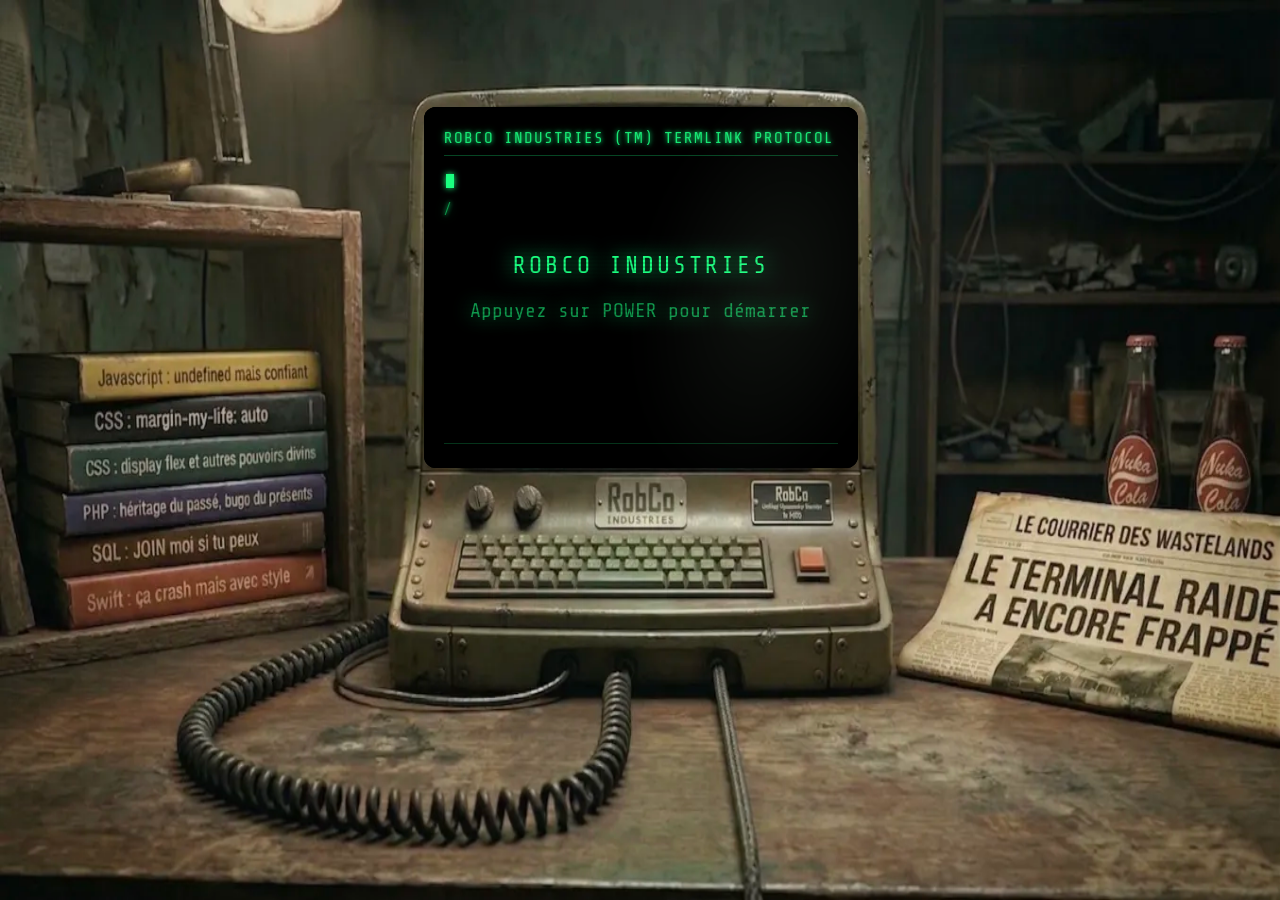
==== commit 4a1550c3: "fix full screen" ====
--- a/fallout.html
+++ b/fallout.html
@@ -37,9 +37,9 @@
     <button id="power-btn" style="
     position: absolute;
     left: 62.5%;
-    top: 61.7%;
-    width: 2%;
-    height: 3.1%;
+    top: 60.77%;
+    width: 1.9%;
+    height: 2.93%;
     background: transparent;
     border: none;
     cursor: pointer;
--- a/fallout.css
+++ b/fallout.css
@@ -14,6 +14,7 @@
 }
 
 body {
+  user-select: none;
   margin: 0;
   height: 100vh;
   overflow: hidden;
@@ -32,7 +33,7 @@
   left: 0;
   width: 100%;
   height: 100%;
-  object-fit: cover;
+  object-fit: fill;
   z-index: 0;
 }
 
@@ -50,8 +51,8 @@
 }
 
 .start-title {
-  font-size: 28px;
-  letter-spacing: 4px;
+  font-size: 24px;
+  letter-spacing: 3px;
   color: rgb(26, 255, 128);
   text-shadow: 0 0 20px rgb(26, 255, 128);
 }
@@ -64,92 +65,13 @@
   text-shadow: 0 0 20px rgb(26, 255, 128);
 }
 
-/* ── BOÎTIER ──
-    .monitor-casing {
-      background: linear-gradient(135deg, #3a3d2d, var(--casing));
-      width: 900px;
-      height: 650px;
-      border-radius: 60px;
-      box-shadow:
-        inset -10px -10px 20px rgba(0, 0, 0, 0.8),
-        inset 10px 10px 20px rgba(255, 255, 255, 0.05),
-        0 20px 50px rgba(0, 0, 0, 0.9);
-      display: flex;
-      flex-direction: column;
-      align-items: center;
-      padding: 30px 30px 10px;
-      position: relative;
-    }
-
-    .screen-bezel {
-      background: #0a0a0a;
-      width: 100%;
-      flex-grow: 1;
-      border-radius: 40px;
-      box-shadow: inset 0 0 30px #000, 0 3px 0 rgba(255, 255, 255, 0.02);
-      padding: 25px;
-      position: relative;
-    }
-
-        .vents {
-      width: 200px;
-      height: 20px;
-      background: repeating-linear-gradient(90deg, #111, #111 4px, transparent 4px, transparent 12px);
-      border: 1px solid #3d2a15;
-      box-shadow: inset 0 2px 4px rgba(0, 0, 0, 0.8);
-      border-radius: 2px;
-    }
-
-        .power-text {
-      font-size: 8px;
-      color: #666;
-      letter-spacing: 1px;
-      text-transform: uppercase;
-      font-family: 'Courier New', monospace;
-    }
-
-    .power-button-container {
-      display: flex;
-      flex-direction: column;
-      align-items: center;
-      gap: 5px;
-    }
-
-        .bottom-panel {
-      width: 80%;
-      height: 55px;
-      background: linear-gradient(to bottom, #4a4d3a, #2a2c20);
-      margin-top: 10px;
-      border-radius: 10px;
-      display: flex;
-      justify-content: space-between;
-      align-items: center;
-      padding: 0 40px;
-      box-shadow:
-        inset 0 2px 5px rgba(255, 255, 255, 0.05),
-        inset 0 -5px 10px rgba(0, 0, 0, 0.5),
-        0 10px 20px rgba(0, 0, 0, 0.5);
-      flex-shrink: 0;
-    }
-
-        .screw {
-      width: 14px;
-      height: 14px;
-      background: #111;
-      border-radius: 50%;
-      border: 1px solid #3d2a15;
-      box-shadow: inset 2px 2px 4px rgba(0, 0, 0, 0.8), 0 1px 1px rgba(255, 255, 255, 0.2);
-      position: relative;
-    }
-
-*/
 .crt-screen {
   background: #000;
   position: absolute;
-  left: 33.2%;
-  top: 9.6%;
-  width: 33.8%;
-  height: 43.1%;
+  left: 33.1%;
+  top: 11.86%;
+  width: 33.9%;
+  height: 40.14%;
   border-radius: 12px;
   z-index: 100;
   overflow: hidden;
@@ -248,9 +170,9 @@
   text-shadow:
     0 0 4px var(--fg-rgb),
     0 0 10px rgba(26, 255, 128, 0.5);
-  font-size: 25px;
-  line-height: 1.8;
-  letter-spacing: 2px;
+  font-size: 22px;
+  line-height: 1.4;
+  letter-spacing: 1px;
   display: flex;
   flex-direction: column;
   gap: 6px;
@@ -260,8 +182,8 @@
 
 /* ── HEADER ── */
 #header-title {
-  font-size: 18px;
-  letter-spacing: 3px;
+  font-size: 16px;
+  letter-spacing: 1px;
   opacity: 0.9;
   border-bottom: 1px solid rgba(26, 255, 128, 0.3);
   padding-bottom: 6px;
@@ -269,8 +191,8 @@
 }
 
 #hacker-line {
-  font-size: 13px;
-  min-height: 18px;
+  font-size: 20px;
+  min-height: 16px;
   color: rgba(26, 255, 128, 0.7);
 }
 
@@ -314,7 +236,7 @@
 #file-list li {
   padding: 6px 8px;
   cursor: pointer;
-  font-size: 20px;
+  font-size: 18px;
   transition:
     background 0.05s,
     color 0.05s;
@@ -348,7 +270,7 @@
 
 /* ── BREADCRUMB ── */
 #breadcrumb {
-  font-size: 15px;
+  font-size: 13px;
   color: rgba(26, 255, 128, 0.5);
   letter-spacing: 1px;
   margin-bottom: 4px;
@@ -376,18 +298,19 @@
 }
 
 #editor-filename {
-  font-size: 12px;
+  font-size: 16px;
   color: rgba(26, 255, 128, 0.8);
   letter-spacing: 1px;
 }
 
 #code-editor {
+  user-select: auto;
   flex: 1;
   background: rgba(26, 255, 128, 0.03);
   border: 1px solid rgba(26, 255, 128, 0.3);
   color: var(--fg-rgb);
   font-family: "Share Tech Mono", monospace;
-  font-size: 18px;
+  font-size: 16px;
   padding: 15px;
   resize: none;
   outline: none;
@@ -403,7 +326,7 @@
 
 #editor-controls {
   display: flex;
-  gap: 10px;
+  gap: 9px;
   align-items: center;
   flex-shrink: 0;
 }
@@ -432,8 +355,8 @@
 }
 
 #exec-status {
-  font-size: 18px;
-  margin-left: 8px;
+  font-size: 16px;
+  margin-left: 7px;
 }
 
 #exec-status.ok {
@@ -666,9 +589,16 @@
 }
 
 #reboot-screen .rb-title {
-  font-size: 18px;
-  letter-spacing: 4px;
+  font-size: 20px;
+  letter-spacing: 3px;
   color: var(--fg-rgb);
   text-shadow: 0 0 20px var(--fg-rgb);
   animation: none;
 }
+
+.red-alert {
+  color: #ff2200 !important;
+  text-shadow:
+    0 0 20px #ff2200,
+    0 0 40px #ff2200 !important;
+}
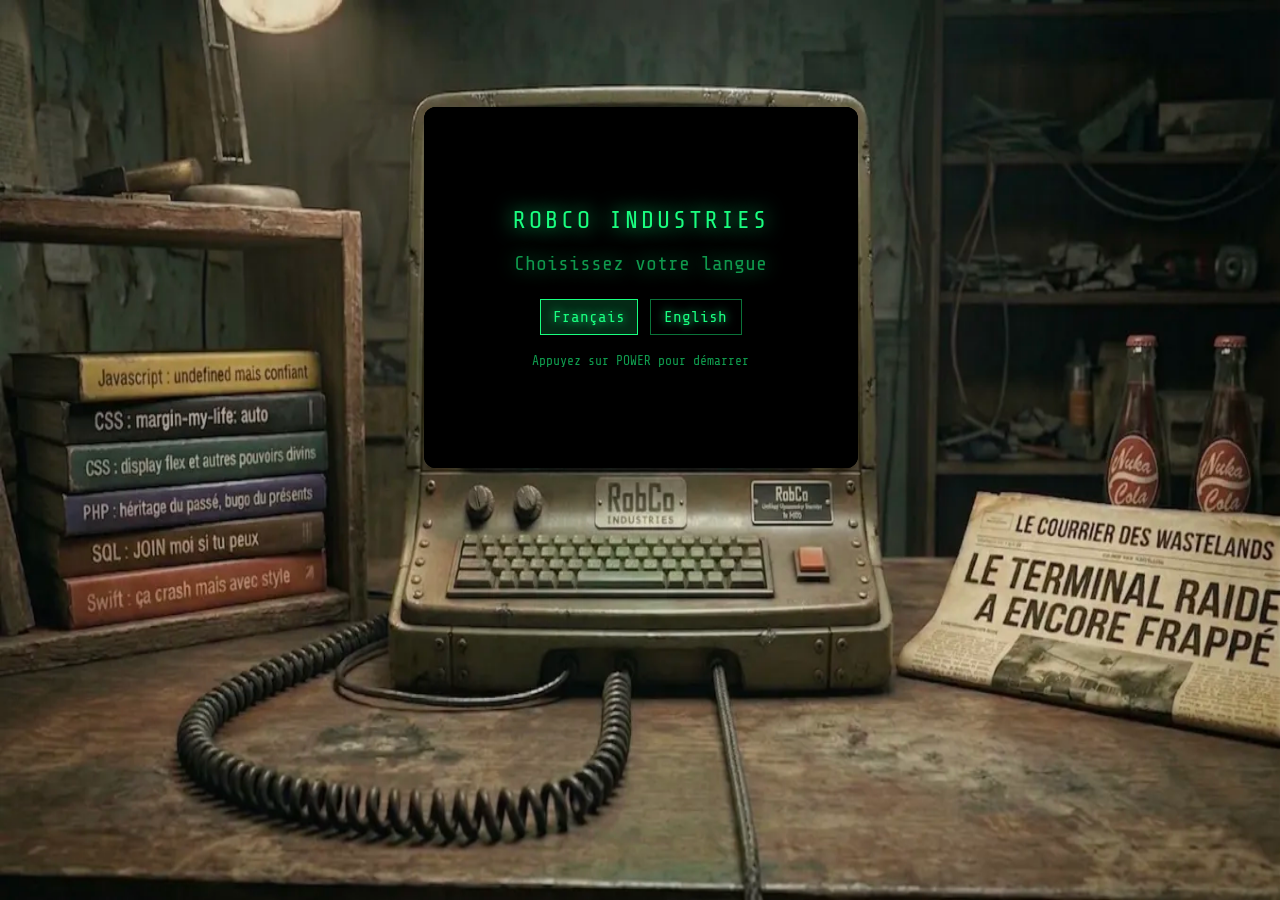
==== commit b1d92f8d: "add ending animation and improved" ====
--- a/fallout.html
+++ b/fallout.html
@@ -15,7 +15,12 @@
     <div class="crt-screen bg-terminal">
       <div id="start-screen">
         <div class="start-title">ROBCO INDUSTRIES</div>
-        <div class="start-sub">Appuyez sur POWER pour démarrer</div>
+        <div id="start-sub" class="start-sub">Choisissez votre langue</div>
+        <div class="language-options" role="group" aria-label="Language selection">
+          <button id="language-fr" class="language-btn selected" type="button">Français</button>
+          <button id="language-en" class="language-btn" type="button">English</button>
+        </div>
+        <div id="start-hint" class="start-hint">Appuyez sur POWER pour démarrer</div>
       </div>
       <div class="glare"></div>
       <div class="scanlines"></div>
@@ -49,4 +54,5 @@
   <script type="module" src="engine.js"></script>
 </body>
 
+
 </html>
--- a/fallout.css
+++ b/fallout.css
@@ -42,7 +42,7 @@
   position: absolute;
   inset: 0;
   background: #000;
-  z-index: 10;
+  z-index: 150;
   display: flex;
   flex-direction: column;
   justify-content: center;
@@ -58,11 +58,41 @@
 }
 
 .start-sub {
-  margin-top: 20px;
+  margin-top: 18px;
   font-size: 20px;
   opacity: 0.6;
   color: rgb(26, 255, 128);
   text-shadow: 0 0 20px rgb(26, 255, 128);
+}
+
+.language-options {
+  display: flex;
+  gap: 12px;
+  margin-top: 24px;
+}
+
+.language-btn {
+  min-width: 92px;
+  padding: 8px 12px;
+  border: 1px solid rgba(26, 255, 128, 0.45);
+  background: transparent;
+  color: rgb(26, 255, 128);
+  font: inherit;
+  cursor: pointer;
+  text-shadow: 0 0 10px rgb(26, 255, 128);
+}
+
+.language-btn:hover,
+.language-btn.selected {
+  background: rgba(26, 255, 128, 0.16);
+  border-color: rgb(26, 255, 128);
+}
+
+.start-hint {
+  margin-top: 18px;
+  font-size: 13px;
+  opacity: 0.62;
+  color: rgb(26, 255, 128);
 }
 
 .crt-screen {
@@ -602,3 +632,344 @@
     0 0 20px #ff2200,
     0 0 40px #ff2200 !important;
 }
+
+/* ── VICTORY CINEMATIC ─────────────────────────────────────────── */
+
+.crt-screen.victory-mode {
+  --victory-green: #a8ff9e;
+  --victory-dim: #54b85c;
+}
+
+.victory-overlay {
+  position: absolute;
+  inset: 0;
+  z-index: 100;
+  display: flex;
+  flex-direction: column;
+  align-items: center;
+  justify-content: center;
+  box-sizing: border-box;
+  padding: 30px;
+  overflow-y: auto;
+  background: rgba(3, 15, 5, 0.96);
+  color: var(--victory-green, #a8ff9e);
+  font-family: "Share Tech Mono", monospace;
+  text-shadow: 0 0 8px rgba(120, 255, 120, 0.45);
+  animation: victoryFadeIn 1.4s ease-out both;
+}
+
+.victory-title {
+  font-size: clamp(22px, 4vw, 36px);
+  text-align: center;
+  letter-spacing: 4px;
+  font-weight: bold;
+}
+
+.victory-subtitle {
+  margin-top: 10px;
+  font-size: clamp(10px, 1.5vw, 14px);
+  text-align: center;
+  letter-spacing: 2px;
+  opacity: 0.7;
+}
+
+.victory-divider {
+  width: min(360px, 80%);
+  height: 1px;
+  margin: 24px 0;
+  background: #8bff88;
+  box-shadow: 0 0 12px #66ff66;
+}
+
+.victory-message {
+  width: min(600px, 100%);
+  font-size: clamp(12px, 1.8vw, 16px);
+  line-height: 1.8;
+}
+
+.victory-line {
+  min-height: 1.8em;
+  animation: victoryLineIn 0.2s ease-out both;
+}
+
+.victory-line:last-child {
+  margin-top: 10px;
+  font-weight: bold;
+  letter-spacing: 1px;
+}
+
+.victory-footer {
+  margin-top: 30px;
+  font-size: clamp(10px, 1.5vw, 13px);
+  text-align: center;
+  color: #e1ffe0;
+}
+
+.victory-pulse {
+  animation: victoryPulse 1.5s ease-in-out infinite;
+}
+
+@keyframes victoryFadeIn {
+  from {
+    opacity: 0;
+    filter: brightness(3);
+  }
+  to {
+    opacity: 1;
+    filter: brightness(1);
+  }
+}
+
+@keyframes victoryLineIn {
+  from {
+    opacity: 0;
+    transform: translateY(4px);
+  }
+  to {
+    opacity: 1;
+    transform: translateY(0);
+  }
+}
+
+@keyframes victoryPulse {
+  0%, 100% { opacity: 0.45; }
+  50% { opacity: 1; }
+}
+
+@media (prefers-reduced-motion: reduce) {
+  .victory-overlay,
+  .victory-line,
+  .victory-pulse {
+    animation: none;
+  }
+}
+/* ── ROBCO : CINÉMATIQUE DE VICTOIRE ─────────────────────── */
+
+.robco-victory-screen {
+  position: absolute;
+  inset: 0;
+  z-index: 200;
+  box-sizing: border-box;
+  padding: clamp(16px, 3vw, 32px);
+  overflow: hidden;
+
+  display: flex;
+  flex-direction: column;
+  justify-content: center;
+
+  background: rgba(1, 8, 3, 0.97);
+  color: #91ff91;
+  font-family: "Share Tech Mono", monospace;
+  text-shadow: 0 0 6px rgba(80, 255, 100, 0.45);
+
+  animation: robcoBootIn 0.65s ease-out both;
+
+  /* Le bouton POWER reste cliquable si placé derrière l'overlay. */
+  pointer-events: none;
+}
+
+.robco-victory-screen::before {
+  content: "";
+  position: absolute;
+  inset: 0;
+  pointer-events: none;
+  z-index: 2;
+
+  background: repeating-linear-gradient(
+    to bottom,
+    transparent 0,
+    transparent 3px,
+    rgba(0, 0, 0, 0.22) 4px
+  );
+
+  opacity: 0.55;
+}
+
+.robco-victory-title,
+.robco-victory-subtitle,
+.robco-victory-status,
+.robco-victory-log,
+.robco-victory-progress-label,
+.robco-victory-progress-track,
+.robco-victory-final {
+  position: relative;
+  z-index: 1;
+}
+
+.robco-victory-title {
+  text-align: center;
+  font-size: clamp(21px, 4vw, 34px);
+  font-weight: bold;
+  letter-spacing: 4px;
+  animation: robcoGlitchTitle 0.22s steps(2, end) 4;
+}
+
+.robco-victory-subtitle {
+  margin-top: 9px;
+  margin-bottom: 22px;
+  text-align: center;
+  font-size: clamp(10px, 1.7vw, 13px);
+  letter-spacing: 2px;
+  opacity: 0.72;
+}
+
+.robco-victory-status {
+  margin-bottom: 12px;
+  font-size: clamp(12px, 1.9vw, 15px);
+  color: #d6ffd6;
+}
+
+.robco-victory-log {
+  box-sizing: border-box;
+  width: 100%;
+  height: clamp(135px, 27vh, 225px);
+  min-width: 0;
+  overflow-y: auto;
+  overflow-x: hidden;
+  scrollbar-width: none;
+
+  border-left: 2px solid rgba(100, 255, 120, 0.35);
+  padding: 8px 12px;
+  background: rgba(30, 100, 35, 0.07);
+
+  font-size: clamp(10px, 1.65vw, 13px);
+  line-height: 1.55;
+}
+
+.robco-victory-log::-webkit-scrollbar {
+  display: none;
+}
+
+.robco-victory-logline {
+  max-width: 100%;
+  white-space: pre-wrap;
+  overflow-wrap: anywhere;
+  word-break: break-word;
+  animation: robcoLineAppear 0.18s ease-out both;
+}
+
+.robco-victory-logline:last-child {
+  color: #d6ffd6;
+  text-shadow: 0 0 8px rgba(130, 255, 130, 0.8);
+}
+
+.robco-victory-progress-label {
+  margin-top: 14px;
+  font-size: clamp(12px, 1.9vw, 15px);
+  letter-spacing: 1px;
+}
+
+.robco-victory-progress-track {
+  height: 7px;
+  margin-top: 8px;
+  overflow: hidden;
+  border: 1px solid rgba(145, 255, 145, 0.6);
+  background: rgba(80, 150, 80, 0.12);
+}
+
+.robco-victory-progress-fill {
+  width: 0%;
+  height: 100%;
+  background: #91ff91;
+  box-shadow: 0 0 12px #65ff65;
+  transition: width 0.14s linear;
+}
+
+.robco-victory-final {
+  margin-top: 22px;
+  padding: 16px 10px;
+  text-align: center;
+
+  animation: robcoFinalReveal 0.8s ease-out both;
+}
+
+.robco-victory-final-title {
+  margin-bottom: 12px;
+  font-size: clamp(17px, 3vw, 25px);
+  font-weight: bold;
+  letter-spacing: 2px;
+  color: #d6ffd6;
+  text-shadow: 0 0 12px rgba(100, 255, 100, 0.8);
+}
+
+.robco-victory-final-line {
+  margin-top: 6px;
+  font-size: clamp(11px, 1.8vw, 14px);
+}
+
+.robco-victory-restart {
+  margin-top: 20px;
+  font-size: clamp(10px, 1.7vw, 13px);
+  color: #d6ffd6;
+  animation: robcoBlink 1.4s ease-in-out infinite;
+}
+
+.robco-victory-complete .robco-victory-title {
+  animation: robcoVictoryGlow 2s ease-in-out infinite alternate;
+}
+
+@keyframes robcoBootIn {
+  from {
+    opacity: 0;
+    filter: brightness(3);
+    transform: scale(1.015);
+  }
+  to {
+    opacity: 1;
+    filter: brightness(1);
+    transform: scale(1);
+  }
+}
+
+@keyframes robcoLineAppear {
+  from {
+    opacity: 0;
+    transform: translateY(5px);
+  }
+  to {
+    opacity: 1;
+    transform: translateY(0);
+  }
+}
+
+@keyframes robcoGlitchTitle {
+  0%, 100% { transform: translateX(0); opacity: 1; }
+  25% { transform: translateX(-2px); opacity: 0.65; }
+  50% { transform: translateX(2px); opacity: 0.9; }
+  75% { transform: translateX(-1px); opacity: 0.7; }
+}
+
+@keyframes robcoBlink {
+  0%, 49% { opacity: 1; }
+  50%, 100% { opacity: 0.5; }
+}
+
+@keyframes robcoFinalReveal {
+  from {
+    opacity: 0;
+    transform: translateY(12px);
+    filter: brightness(2);
+  }
+  to {
+    opacity: 1;
+    transform: translateY(0);
+    filter: brightness(1);
+  }
+}
+
+@keyframes robcoVictoryGlow {
+  from {
+    text-shadow: 0 0 5px rgba(100, 255, 100, 0.3);
+  }
+  to {
+    text-shadow: 0 0 18px rgba(100, 255, 100, 0.9);
+  }
+}
+
+@media (prefers-reduced-motion: reduce) {
+  .robco-victory-screen *,
+  .robco-victory-screen::before {
+    animation: none !important;
+    transition: none !important;
+  }
+}
